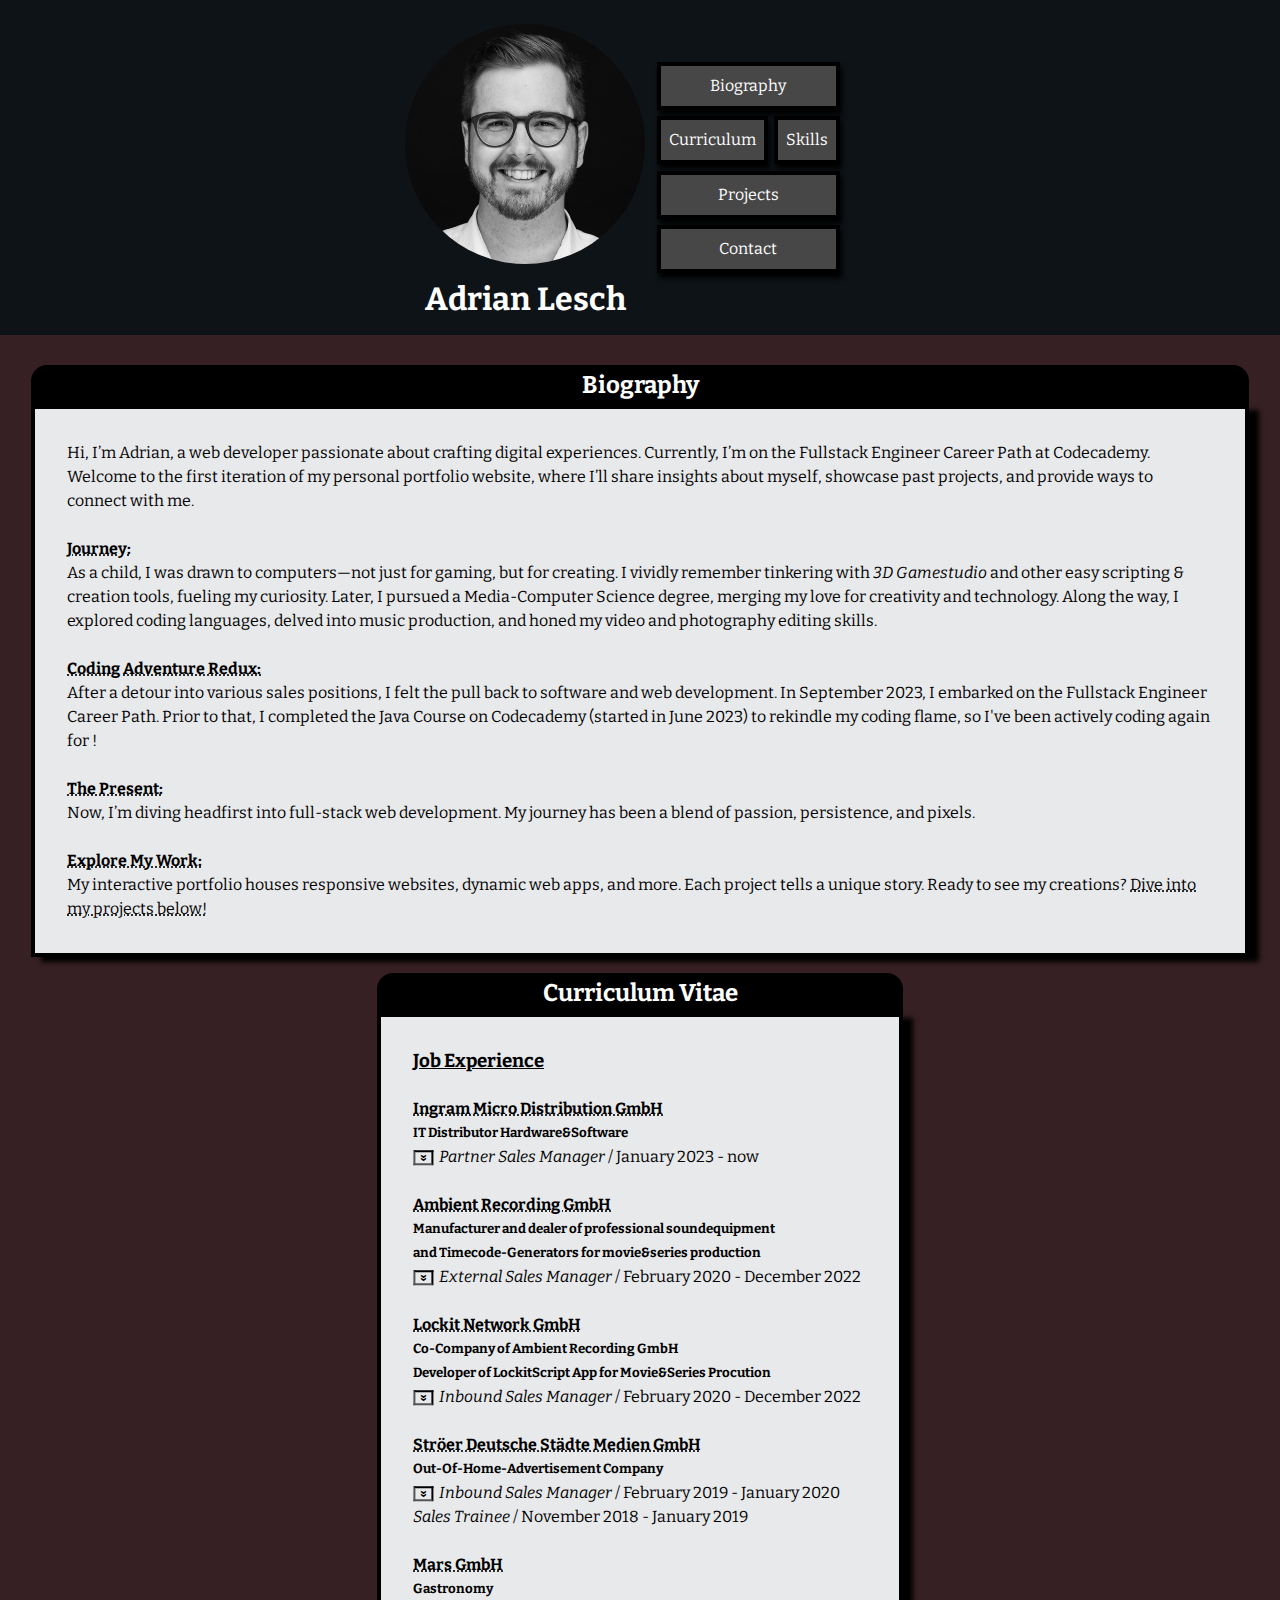
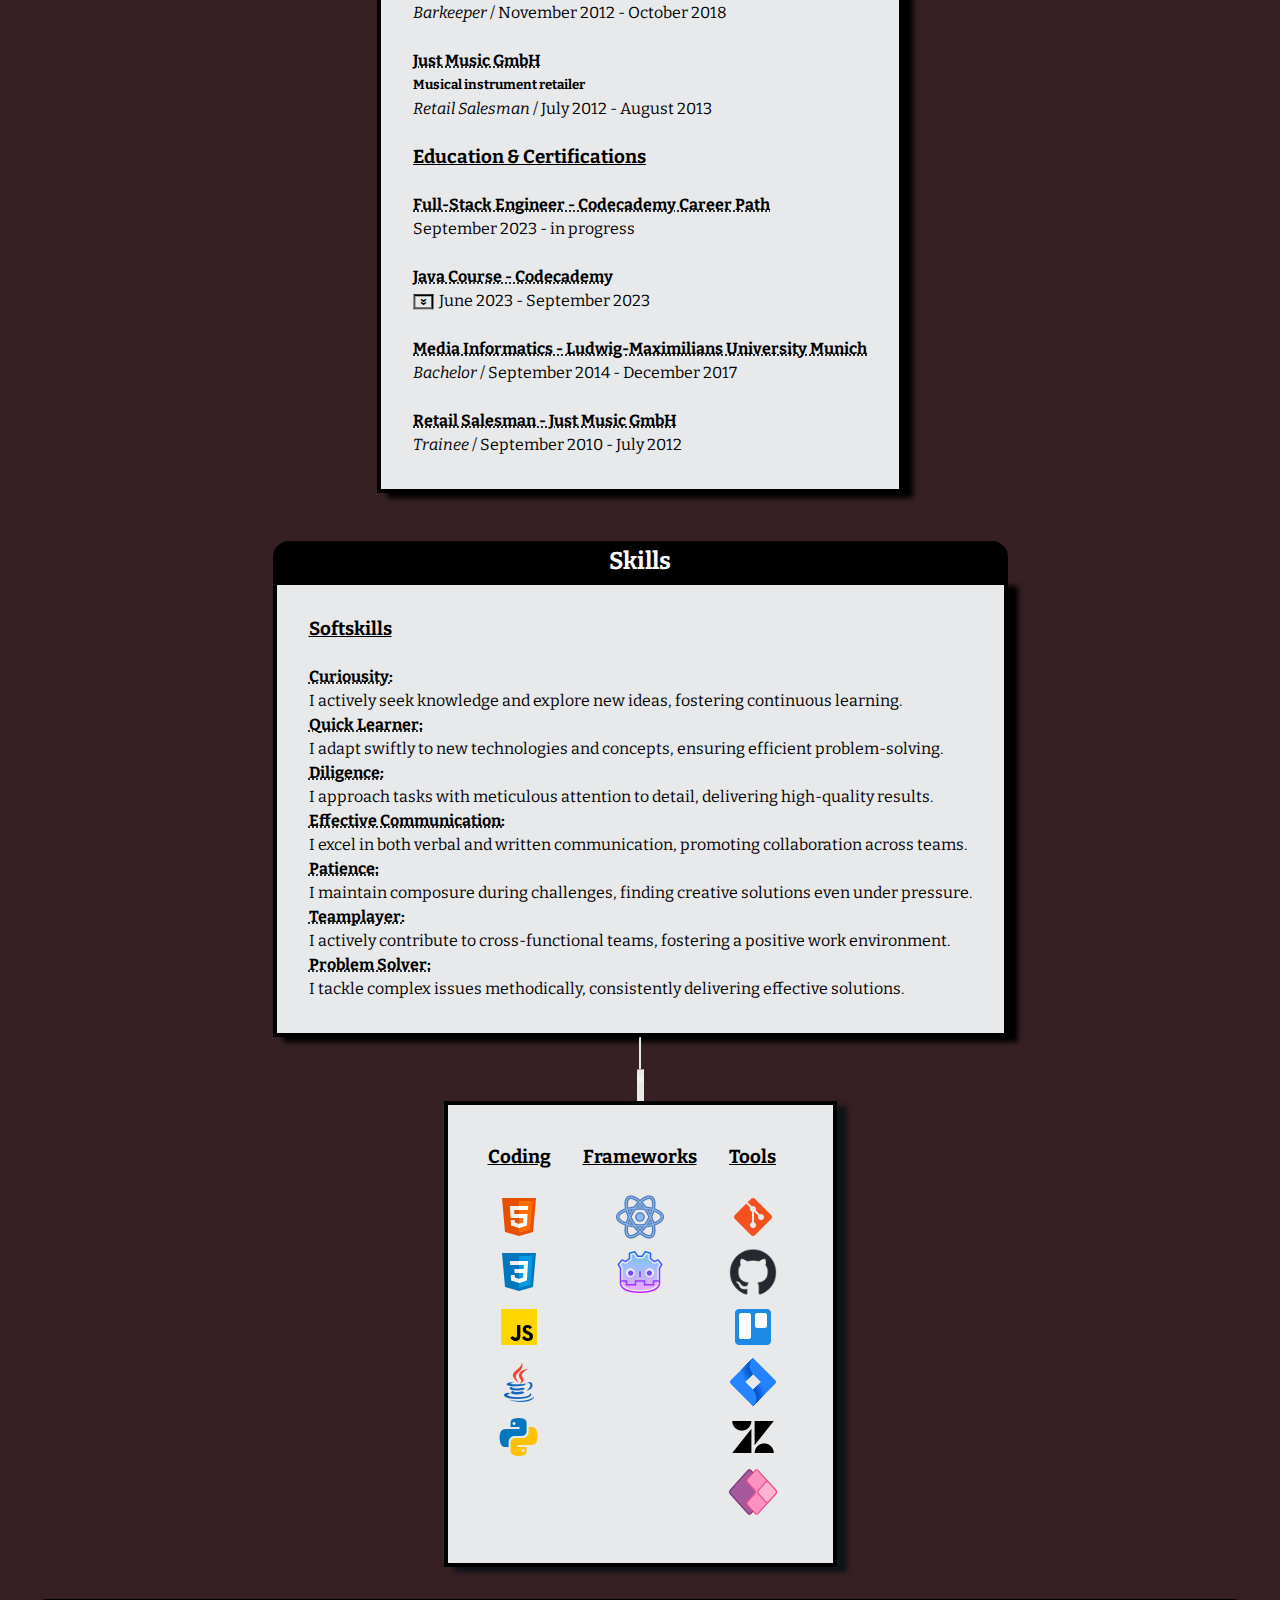
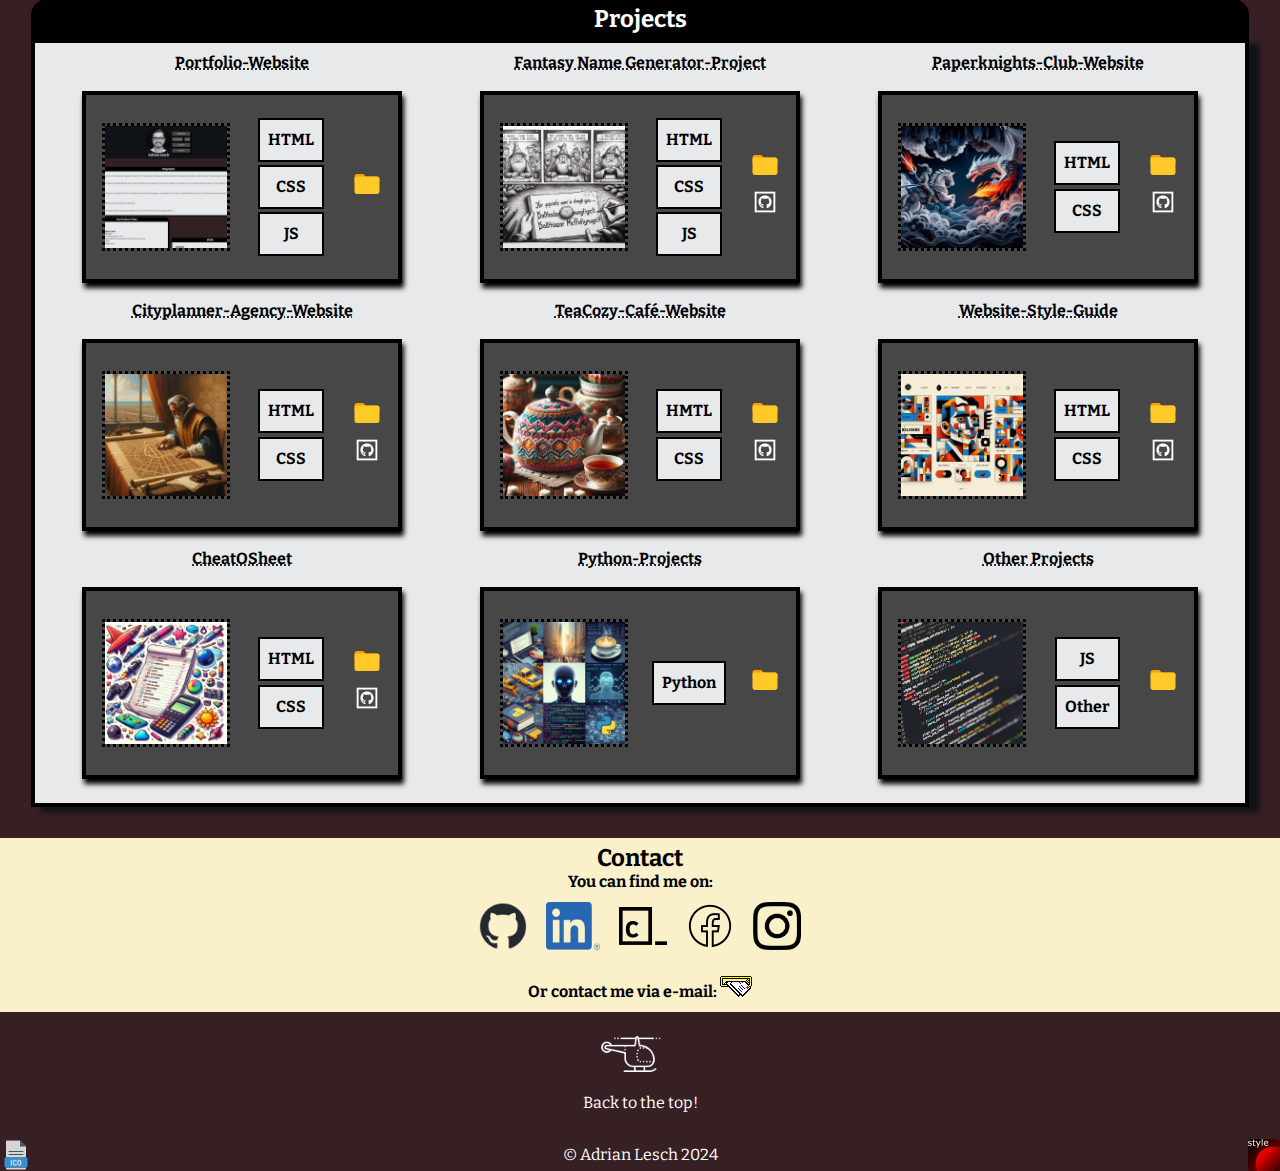
==== index.html @ a42556ad "Added some more icon descriptions" ====
<!-- Hi! Thank you for reading my source code! 
This is the first iteration of my personal portfolio website started on the 19th of March 2024, "finished"(for now) on the 12th of April 2024.
It was an amazing learning process and I put quite some time, effort and work in it.
Needlessly to say that I used some help and advice from good ol' Google, StackOverflow (etc.)
& Copilot (especially for creating some of my project pictures). Have fun!-->

<!DOCTYPE html>
<html lang="en">

<head>
    <meta charset="UTF-8">
    <meta name="viewport" content="width=device-width, initial-scale=1.0">
    <link rel="stylesheet" href="./resources/styles/style.css">
    <link rel="icon" href="./resources/icon/NeuesIcon/faviconAdrianLesch.ico" type="image/x-icon" />
    <!--FONTS-->
    <link rel="preconnect" href="https://fonts.googleapis.com">
    <link rel="preconnect" href="https://fonts.gstatic.com" crossorigin>
    <link href="https://fonts.googleapis.com/css2?family=Bitter:ital,wght@0,100..900;1,100..900&display=swap"
        rel="stylesheet">
    <!--FONTS-->
    <title>Adrian Lesch - Fullstack Engineer</title>
</head>

<body>
    <!--Header & Navbar Section-->
    <header role="banner">
        <div class="headerFlex" id="headerWrapper">
            <!--Portrait-->
            <div class="portraitWrapper">
                <img src="./resources/images/AdrianLeschPortraitEvenSmoler.jpg" alt="A portrait of Adrian Lesch"
                    id="portrait" role="img">
                <h1 id="name" onclick="topFunction()" role="heading" aria-level="1">Adrian Lesch</h1>
            </div>
            <!--Navbar-->
            <nav class="navBar" id="navBar" role="navigation">
                <a href="#navOne" role="link">Biography</a>
                <div class="navGrid">
                    <a href="#navTwo" id="cv" role="link">Curriculum</a>
                    <a href="#skillsStyle" id="skill" role="link">Skills</a>
                    <a href="#navFour" id="project" role="link">Projects</a>
                    <a href="#navFive" id="contact" role="link">Contact</a>
                </div>
            </nav>
            <!--Navbar Icon on scroll for more visibility and for small screens.-->
        </div>
        <div class="dropdown">
            <button onclick="navDropFunction()" class="dropbtn" id="navDropBtn" role="button">| | |</button>
            <div id="myDropdown" class="dropdown-content" role="menu">
                <a href="#navOne" id="bio" role="menuitem">Biography</a>
                <a href="#navTwo" id="cv" role="menuitem">Curriculum</a>
                <a href="#skillsStyle" id="skill" role="menuitem">Skills</a>
                <a href="#navFour" id="project" role="menuitem">Projects</a>
                <a href="#navFive" id="contact" role="menuitem">Contact</a>
            </div>
        </div>
    </header>

    <!--The sections will feature dropdown animations and hover effects-->
    <main style="margin-top:350px;padding:15px 15px;" id="main">
        <div class="flexMain">
            <!--Biography-Section-->
            <section role="region">
                <h2 class="index" id="navOne" role="heading" aria-level="2">Biography</h2>
                <div class="columns" id="biography">
                    <p> Hi, I’m Adrian, a web developer passionate about crafting digital experiences. Currently, I’m on
                        the
                        Fullstack Engineer Career Path at Codecademy. Welcome to the first iteration of my personal
                        portfolio
                        website, where I’ll share insights about myself, showcase past projects, and provide ways to
                        connect
                        with me.
                    </p>
                    <br>
                    <ul>
                        <li>
                            <h4 role="heading" aria-level="4">Journey:</h4>
                            <p>As a child, I was drawn to computers—not just for gaming, but for creating. I vividly
                                remember
                                tinkering
                                with <em>3D Gamestudio</em> and other easy scripting & creation tools, fueling my
                                curiosity.
                                Later, I pursued a Media-Computer Science degree, merging my love for creativity and
                                technology.
                                Along
                                the way, I explored coding languages, delved into music production, and honed my video
                                and
                                photography
                                editing skills.</p>
                        </li>
                        <br>
                        <li>
                            <h4 role="heading" aria-level="4">Coding Adventure Redux:</h4>
                            <p>After a detour into various sales positions, I felt the pull back to software and web
                                development.
                                In September 2023, I embarked on the Fullstack Engineer Career Path.
                                Prior to that, I completed the Java Course on Codecademy (started in June 2023) to
                                rekindle
                                my
                                coding
                                flame, so I've been actively coding again for <span id="timeCalculator"></span>!</p>
                        </li>
                        <br>
                        <li>
                            <h4 role="heading" aria-level="4">The Present:</h4>
                            <p>Now, I’m diving headfirst into full-stack web development. My journey has been a blend of
                                passion,
                                persistence, and pixels.</p>
                        </li>
                        <br>
                        <li>
                            <h4 role="heading" aria-level="4">Explore My Work:</h4>
                            <p>My interactive portfolio houses responsive websites, dynamic web apps, and more. Each
                                project
                                tells
                                a
                                unique story.
                                Ready to see my creations? <a href="#navFour" id="attention">Dive into my
                                    projects below!</a>

                            </p>
                        </li>
                    </ul>
                </div>
            </section>

            <!--CV-Section-->
            <section role="region">
                <h2 class="index" id="navTwo" role="heading" aria-level="2">Curriculum Vitae</h2>
                <div class="columns" id="cv">
                    <ul role="list">
                        <h3 role="heading" aria-level="3"><u>Job Experience</u></h3>
                        <br>
                        <h4 role="heading" aria-level="4">Ingram Micro Distribution GmbH</h4>
                        <h5 role="heading" aria-level="5">IT Distributor Hardware&Software</h5>
                        <p><button class="dropCvBtn" onclick="dropButtonCV(this)" id="button1" data-target="div1"
                                role="button">&#171;</button><em>Partner Sales
                                Manager</em> /
                            January
                            2023 - now</p>
                        <li role="listitem">
                            <div class="dropCV" id="div1">
                                <ul role="list">
                                    <li role="listitem">&#8227; Customer consulting specialized in Microsoft
                                        Cloud&Software licensing
                                    </li>
                                    <li role="listitem">&#8227; New customer acquisition</li>
                                    <li role="listitem">&#8227; Customer success management</li>
                                    <li role="listitem">&#8227; Inbound Sales</li>
                                </ul>
                            </div>
                        </li>
                        <br>
                        <h4 role="heading" aria-level="4">Ambient Recording GmbH</h4>
                        <h5 role="heading" aria-level="5">Manufacturer and dealer of professional soundequipment<br> and
                            Timecode-Generators for
                            movie&series production</h5>
                        <p><button class="dropCvBtn" onclick="dropButtonCV(this)" id="button2" data-target="div2"
                                role="button">&#171;</button><em>External Sales
                                Manager</em> / February 2020 - December 2022</p>
                        <li role="listitem">
                            <div class="dropCV" id="div2">
                                <ul role="list">
                                    <li role="listitem">&#8227; Customer consulting for Timecode-Generators,
                                        Boompoles,<br> Sound
                                        Recorders
                                        and
                                        accessories
                                    </li>
                                    <li role="listitem">&#8227; External customer appointments, presence at exhibitions
                                        & new customer
                                        acquisitions
                                    </li>
                                    <li role="listitem">&#8227; Inbound sales</li>
                                    <li role="listitem">&#8227; Technical support</li>
                                </ul>
                            </div>
                        </li>
                        <br>
                        <h4 role="heading" aria-level="4">Lockit Network GmbH</h4>
                        <h5 role="heading" aria-level="5">Co-Company of Ambient Recording GmbH <br> Developer of
                            LockitScript App for Movie&Series
                            Procution</h5>
                        <p><button class="dropCvBtn" onclick="dropButtonCV(this)" id="button3" data-target="div3"
                                role="button">&#171;</button><em>Inbound Sales
                                Manager</em> / February 2020 - December 2022</p>
                        <li role="listitem">
                            <div class="dropCV" id="div3">
                                <ul role="list">
                                    <li role="listitem">&#8227; Inbound sales</li>
                                    <li role="listitem">&#8227; Technical support</li>
                                    <li role="listitem">&#8227; New customer acquisition</li>
                                </ul>
                            </div>
                        </li>
                        <br>
                        <h4 role="heading" aria-level="4">Ströer Deutsche Städte Medien GmbH</h4>
                        <h5 role="heading" aria-level="5">Out-Of-Home-Advertisement Company</h5>
                        <p><button class="dropCvBtn" onclick="dropButtonCV(this)" id="button4" data-target="div4"
                                role="button">&#171;</button><em>Inbound Sales
                                Manager</em> / February 2019 - January 2020 <br> <em>Sales Trainee</em>
                            /
                            November 2018 - January 2019</p>
                        <li role="listitem">
                            <div class="dropCV" id="div4">
                                <ul role="list">
                                    <li role="listitem">&#8227; Inbound sales</li>
                                    <li role="listitem">&#8227; Planning of simple campaigns<br> and management of
                                        production of
                                        advertising
                                        media
                                    </li>
                                    <li role="listitem">&#8227; New customer acquisition</li>
                                </ul>
                            </div>
                        </li>
                    </ul>
                    <br>
                    <h4 role="heading" aria-level="4">Mars GmbH</h4>
                    <h5 role="heading" aria-level="5">Gastronomy</h5>
                    <p><em>Barkeeper</em> / November 2012 - October 2018</p>
                    <br>
                    <h4 role="heading" aria-level="4">Just Music GmbH</h4>
                    <h5 role="heading" aria-level="5">Musical instrument retailer</h5>
                    <p><em>Retail Salesman</em> / July 2012 - August 2013</p>
                    <br>
                    <h3 role="heading" aria-level="3"><u>Education & Certifications</u></h3>
                    <br>
                    <h4 role="heading" aria-level="4">Full-Stack Engineer - Codecademy Career Path</h4>
                    <p>September 2023 - in progress</p>
                    <br>
                    <h4 role="heading" aria-level="4">Java Course - Codecademy</h4>
                    <p><button class="dropCvBtn" onclick="dropButtonCV(this)" id="button5"
                            data-target="div5">&#171;</button>June 2023 - September 2023</p>
                    <div class="dropCV" id="div5"><a
                            href="https://www.codecademy.com/profiles/AlgoRhythmus/certificates/d3f89367b558583e361640f778191345"
                            target="_blank"><img src="./resources/images/CertificateJavaCourse.png"
                                alt="A certificate of completion for a Java Course passed by Adrian Lesch"
                                id="certificate" title="You can click me!"></a>
                    </div>
                    <br>
                    <h4 role="heading" aria-level="4">Media Informatics - Ludwig-Maximilians University Munich</h4>
                    <p><em>Bachelor</em> / September 2014 - December 2017</p>
                    <br>
                    <h4 role="heading" aria-level="4">Retail Salesman - Just Music GmbH</h4>
                    <p><em>Trainee</em> / September 2010 - July 2012</p>
                </div>
            </section>

            <!--Skills-Section-->
            <section class="skillsFlexWrapper" role="region">
                <h2 class="index" id="skillsStyle" role="heading" aria-level="2">Skills</h2>
                <div class="softskillsFlex">
                    <h3 role="heading" aria-level="3"><u>Softskills</u></h3>
                    <br>
                    <ul role="list">
                        <li role="listitem">
                            <h4 role="heading" aria-level="4">Curiousity:</h4>
                            <p>I actively seek knowledge and explore new ideas, fostering continuous learning.</p>
                        </li>
                        <li role="listitem">
                            <h4 role="heading" aria-level="4">Quick Learner:</h4>
                            <p>I adapt swiftly to new technologies and concepts, ensuring efficient problem-solving.</p>
                        </li>
                        <li role="listitem">
                            <h4 role="heading" aria-level="4">Diligence:</h4>
                            <p> I approach tasks with meticulous attention to detail, delivering high-quality results.
                            </p>
                        </li>
                        <li role="listitem">
                            <h4 role="heading" aria-level="4">Effective Communication:</h4>
                            <p>I excel in both verbal and written communication, promoting collaboration across teams.
                            </p>
                        </li>
                        <li role="listitem">
                            <h4 role="heading" aria-level="4">Patience:</h4>
                            <p>I maintain composure during challenges, finding creative solutions even under pressure.
                            </p>
                        </li>
                        <li role="listitem">
                            <h4 role="heading" aria-level="4">Teamplayer:</h4>
                            <p>I actively contribute to cross-functional teams, fostering a positive work environment.
                            </p>
                        </li>
                        <li role="listitem">
                            <h4 role="heading" aria-level="4">Problem Solver:</h4>
                            <p>I tackle complex issues methodically, consistently delivering effective solutions.</p>
                        </li>
                    </ul>
                </div>
                <div class="line">
                    <hr>
                </div>
                <div class="line">
                    <hr> &#176;
                </div>
                <div class="subWrapperSkills">
                    <div class="skillsToolsBox">
                        <h3 role="heading" aria-level="3"><u>Coding</u></h3>
                        <br>
                        <ul class="codingFlex" role="list">
                            <li role="listitem"><img src="./resources/icon/CodinglanguagesIcons/icons8-html-48.png"
                                    alt="A HTML icon" title="HTML" class="rotateIcon"></li>
                            <li role="listitem"><img src="./resources/icon/CodinglanguagesIcons/icons8-css-48.png"
                                    alt="A CSS icon" title="CSS" class="rotateIcon"></li>
                            <li role="listitem"><img
                                    src="./resources/icon/CodinglanguagesIcons/icons8-javascript-48.png"
                                    alt="A Javascript icon" title="Javascript" class="rotateIcon"></li>
                            <li role="listitem"><img src="./resources/icon/CodinglanguagesIcons/icons8-java-48.png"
                                    alt="A Java icon" title="Java" class="rotateIcon"></li>
                            <li role="listitem"><img src="./resources/icon/CodinglanguagesIcons/icons8-python-48.png"
                                    alt="A Python icon" title="Python" class="rotateIcon">
                            </li>
                        </ul>
                    </div>

                    <div class="skillsToolsBox">
                        <h3 role="heading" aria-level="3"><u>Frameworks</u></h3>
                        <br>
                        <ul class="frameworkFlex" role="list">
                            <li role="listitem"><img src="./resources/icon/CodinglanguagesIcons/icons8-react-48.png"
                                    alt="A React icon" title="React (in progress)" class="rotateIcon"></li>
                            <li role="listitem"><img src="./resources/icon/CodinglanguagesIcons/icons8-godot-48.png"
                                    alt="A Godot icon" title="Godot-Engine (Hobby)" class="rotateIcon"></li>
                        </ul>
                    </div>

                    <div class="skillsToolsBox">
                        <h3 role="heading" aria-level="3"><u>Tools</u></h3>
                        <br>
                        <ul class="toolsFlex" role="list">
                            <li role="listitem"><img src="./resources/icon/CodinglanguagesIcons/icons8-git-48.png"
                                    alt="A Git icon" title="Git" class="rotateIcon">
                            </li>
                            <li role="listitem"><img src="./resources/icon/SocialMedia/github-mark.png"
                                    alt="A GitHub icon" title="GitHub" id="gitHub" class="rotateIcon">
                            </li>
                            <li role="listitem"><img src="./resources/icon/CodinglanguagesIcons/icons8-trello-48.png"
                                    alt="A Trello icon" title="Trello" class="rotateIcon">
                            </li>
                            <li role="listitem"><img
                                    src="./resources/icon/CodinglanguagesIcons/icons8-existieren-48.png"
                                    alt="A Jira icon" title="Jira" class="rotateIcon">
                            </li>
                            <li role="listitem"><img src="./resources/icon/CodinglanguagesIcons/icons8-zendesk-48.png"
                                    alt="A Zendesk icon" title="Zendesk" class="rotateIcon"></li>
                            <li role="listitem"><img
                                    src="./resources/icon/CodinglanguagesIcons/icons8-microsoft-power-apps-48.png"
                                    alt="A MSFT PowerApps icon" title="PowerApps" class="rotateIcon"></li>
                        </ul>
                    </div>
                </div>
        </div>
        </section>

        <!--Projects-Section-->
        <section role="region">
            <h2 class="index" id="navFour" role="heading" aria-level="2">Projects</h2>
            <!--This portfolio website itself was created as a "portfolio"-project for the Codecademy Fullstack-Engineer Career Path-->
            <div class="wrapperProject">
                <div>
                    <h4 role="heading" aria-level="4">Portfolio-Website</h4>
                    <div class="flexProject">
                        <img src="./resources/images/PortfolioWebsiteCropped.png"
                            alt="A screenshot of my portfolio website." class="projectImg">
                        <ul role="list">
                            <li role="listitem">HTML</li>
                            <li role="listitem">CSS</li>
                            <li role="listitem">JS</li>
                        </ul>
                        <div class="subFlex">
                            <a href="https://github.com/AdrianLesch/PortfolioWebsiteAdrianLesch" target="_blank"
                                role="button"><img src="./resources/icon/CodinglanguagesIcons/icons8-folder-30.png"
                                    alt="An icon of a folder" title="GitHub-Repository"></a>
                        </div>
                    </div>
                </div>
                <!--Fantasy Name Generator Project-->
                <div>
                    <h4 role="heading" aria-level="4">Fantasy Name Generator-Project</h4>
                    <div class="flexProject">
                        <img src="./resources/images/FantasyNameGenerator.jpg" alt="A picture of a crazy wizard."
                            class="projectImg">
                        <ul role="list">
                            <li role="listitem">HTML</li>
                            <li role="listitem">CSS</li>
                            <li role="listitem">JS</li>
                        </ul>
                        <div class="subFlex">
                            <a href="https://github.com/AdrianLesch/FanatsyNameGenerator---MixedMessages"
                                target="_blank" role="button"><img
                                    src="./resources/icon/CodinglanguagesIcons/icons8-folder-30.png"
                                    alt="An icon of a folder" title="GitHub-Repository"></a>
                            <a href="https://adrianlesch.github.io/FanatsyNameGenerator---MixedMessages/
                        " target="_blank" role="button"><img
                                    src="./resources/icon/CodinglanguagesIcons/GithubPagesIcon.png"
                                    alt="An icon for GitHubPages" title="GitHubPages-Website"></a>
                        </div>
                    </div>
                </div>
                <!--Paperknights-Club-Website-->
                <div>
                    <h4 role="heading" aria-level="4">Paperknights-Club-Website</h4>
                    <div class="flexProject">
                        <img src="./resources/images/Paperknights.jpeg"
                            alt="A picture of a paperknight fighting a dragon." class="projectImg">
                        <ul role="list">
                            <li role="listitem">HTML</li>
                            <li role="listitem">CSS</li>
                        </ul>
                        <div class="subFlex">
                            <a href="https://github.com/AdrianLesch/The-Paper-Knights-Project" target="_blank"
                                role="button"><img src="./resources/icon/CodinglanguagesIcons/icons8-folder-30.png"
                                    alt="An icon of a folder" title="GitHub-Repository"></a>
                            <a href="https://adrianlesch.github.io/The-Paper-Knights-Project/
                        " target="_blank" role="button"><img
                                    src="./resources/icon/CodinglanguagesIcons/GithubPagesIcon.png"
                                    alt="An icon for GitHubPages" title="GitHubPages-Website"></a>
                        </div>
                    </div>
                </div>
                <!--Cityplanner-Agency-Website-->
                <div>
                    <h4 role="heading" aria-level="4">Cityplanner-Agency-Website</h4>
                    <div class="flexProject">
                        <img src="./resources/images/CityPlanner.jpeg" alt="A picture of a renaissance cityplaner."
                            class="projectImg">
                        <ul role="list">
                            <li role="listitem">HTML</li>
                            <li role="listitem">CSS</li>
                        </ul>
                        <div class="subFlex">
                            <a href="https://github.com/AdrianLesch/CityPlanner-Project" target="_blank"
                                role="button"><img src="./resources/icon/CodinglanguagesIcons/icons8-folder-30.png"
                                    alt="An icon of a folder" title="GitHub-Repository"></a>
                            <a href="https://adrianlesch.github.io/CityPlanner-Project/" target="_blank"
                                role="button"><img src="./resources/icon/CodinglanguagesIcons/GithubPagesIcon.png"
                                    alt="A GitHub-Pages-Icon" title="GitHubPages-Website"></a>
                        </div>
                    </div>
                </div>
                <!--TeaCozy-Café-Website-->
                <div>
                    <h4 role="heading" aria-level="4">TeaCozy-Café-Website</h4>
                    <div class="flexProject">
                        <img src="./resources/images/TeaCozy.jpeg" alt="A picture of a Tea Cozy." class="projectImg">
                        <ul role="list">
                            <li role="listitem">HMTL</li>
                            <li role="listitem">CSS</li>
                        </ul>
                        <div class="subFlex">
                            <a href="https://github.com/AdrianLesch/TeaCozyProject.github.io" target="_blank"
                                role="button"><img src="./resources/icon/CodinglanguagesIcons/icons8-folder-30.png"
                                    alt="An icon of a folder" title="GitHub-Repository"></a>
                            <a href="https://adrianlesch.github.io/TeaCozyProject.github.io/
                        " target="_blank" role="button"><img
                                    src="./resources/icon/CodinglanguagesIcons/GithubPagesIcon.png"
                                    alt="A GitHub-Pages icon." title="GitHubPages-Website"></a>
                        </div>
                    </div>
                </div>
                <!--Website-Style-Guide-->
                <div>
                    <h4 role="heading" aria-level="4">Website-Style-Guide</h4>
                    <div class="flexProject">
                        <img src="./resources/images/WebsiteStyleGuide.jpeg" alt="A picture of Picasso-like website."
                            class="projectImg">
                        <ul role="list">
                            <li role="listitem">HTML</li>
                            <li role="listitem">CSS</li>
                        </ul>
                        <div class="subFlex">
                            <a href="https://github.com/AdrianLesch/codecademyWSS" target="_blank" role="button"><img
                                    src="./resources/icon/CodinglanguagesIcons/icons8-folder-30.png"
                                    alt="An icon of a folder" title="GitHub-Repository"></a>
                            <a href="https://adrianlesch.github.io/codecademyWSS/
                        " target="_blank" role="button"><img
                                    src="./resources/icon/CodinglanguagesIcons/GithubPagesIcon.png"
                                    alt="A GitHub Pages Icon" title="GitHubPages-Website"></a>
                        </div>
                    </div>
                </div>
                <!--Cheat-O-Sheet-Project-->
                <div>
                    <h4 role="heading" aria-level="4">CheatOSheet</h4>
                    <div class="flexProject">
                        <img src="./resources/images/CheatOSheet.jpeg" alt="A picture of a CheatOSheet."
                            class="projectImg">
                        <ul role="list">
                            <li role="listitem">HTML</li>
                            <li role="listitem">CSS</li>
                        </ul>
                        <div class="subFlex">
                            <a href="https://github.com/AdrianLesch/CheatOSheet" target="_blank" role="button"><img
                                    src="./resources/icon/CodinglanguagesIcons/icons8-folder-30.png"
                                    alt="An icon of a folder" title="GitHub-Repository"></a>
                            <a href="https://adrianlesch.github.io/CheatOSheet/
                                    " target="_blank" role="button"><img
                                    src="./resources/icon/CodinglanguagesIcons/GithubPagesIcon.png"
                                    alt="A GitHub Pages Icon" title="GitHubPages-Website"></a>
                        </div>
                    </div>
                </div>
                <!--Python-Projects-->
                <div>
                    <h4 role="heading" aria-level="4">Python-Projects</h4>
                    <div class="flexProject">
                        <img src="./resources/images/PythonProjects.jpeg"
                            alt="A picture of a Python-Symbol and Codingpictures." class="projectImg">
                        <ul role="list">
                            <li role="listitem">Python</li>
                        </ul>
                        <div class="subFlex">
                            <a href="https://github.com/AdrianLesch/Python-Exercise-Projects" target="_blank"
                                role="button"><img src="./resources/icon/CodinglanguagesIcons/icons8-folder-30.png"
                                    alt="An icon of a folder" title="GitHub-Repository"></a>
                        </div>
                    </div>
                </div>
                <!--Other-Projects-->
                <div>
                    <h4 role="heading" aria-level="4">Other Projects</h4>
                    <div class="flexProject">
                        <img src="./resources/images/CodingProjects.png" alt="A picture of programm code."
                            class="projectImg">
                        <ul role="list">
                            <li role="listitem">JS</li>
                            <li role="listitem">Other</li>
                        </ul>
                        <div class="subFlex">
                            <a href="https://github.com/stars/AdrianLesch/lists/additional-projects" target="_blank"
                                role="button"><img src="./resources/icon/CodinglanguagesIcons/icons8-folder-30.png"
                                    alt="An icon of a folder" title="GitHub-Repository"></a>
                        </div>
                    </div>
                </div>
            </div>
        </section>
    </main>

    <footer role="region">
        <div class="contactSection">
            <h2 id="navFive" role="heading" aria-level="2">Contact</h2>
            <p><strong>You can find me on:</strong></p>
            <!--Social-Media-Icons-->
            <div class="flexSocial">
                <a href="https://github.com/AdrianLesch" target="_blank" role="link"><img
                        src="./resources/icon/SocialMedia/github-mark.png" alt="A GitHub-Logo" class="socialMediaIcon"
                        title="GitHub"></a>
                <a href="https://www.linkedin.com/in/adrian-lesch-522369170/" target="_blank" role="link"><img
                        src="./resources/icon/SocialMedia/LI-In-Bug.png" alt="A LinkedIn Logo" id="linkedIn"
                        title="LinkedIn"></a>
                <a href="https://www.codecademy.com/profiles/AlgoRhythmus" target="_blank" role="link"><img
                        src="./resources/icon/SocialMedia/icons8-codecademy.png" alt="A Codecademy Logo"
                        class="socialMediaIcon" title="Codecademy"></a>
                <a href="https://www.facebook.com/adrianlesch90" target="_blank" role="link"><img
                        src="./resources/icon/SocialMedia/icons8-facebook-neu-48.png" alt="A Facebook Logo"
                        class="socialMediaIcon" title="Facebook"></a>
                <a href="https://www.instagram.com/addi.lette?igsh=MXFzOXE2dmpucG9wdw%3D%3D&utm_source=qr"
                    target="_blank" role="link"><img src="./resources/icon/SocialMedia/Instagram_Glyph_Black.png"
                        alt="A Instagram Logo" class="socialMediaIcon" title="Instagram"></a>
            </div>
            <!--E-Mail-Contact-->
            <p><strong>Or contact me via e-mail:</strong> <a href="mailto:adrian.lesch@mail.de" role="link"><img
                        src="./resources/icon/SocialMedia/MSMAI001.PNG" alt="A Mail Icon" id="mailIcon"></a></p>
        </div>

        <div class="heliDiv">
            <img src="./resources/icon/SocialMedia/heliIcon.png" alt="An icon of a helicopter." id="heliIcon"
                onclick="topFunction()">
            <p>Back to the top!</p>
        </div>

        <!--Bottom-Section-->
        <div class="flexBottom">
            <a target="_blank" href="https://icons8.com" role="link"><img
                    src="./resources/icon/CodinglanguagesIcons/icons8-icon-32.png" alt="A Icon icon"
                    title="Icons from Icon8"></a>
            <p> &#169; Adrian Lesch 2024</p>
            <a href="./stylesheet.html" target="_blank" role="link"><img
                    src="./resources/icon/CodinglanguagesIcons/StylesheetIcon.png" alt="A Stylesheet Icon"
                    title="Click here to get to my stylesheet!"></a>
        </div>
    </footer>

    <!--HOWDY PARTNER, THANKS FOR READING SO FAR! <3 CHECK OUT MY LINKED SCRIPT AND CSS STYLESHEET! FEEDBACK ALWAYS APPRECIATED!-->

    <script src="./resources/scripts/script.js"></script>

</body>

</html>
---- resources/styles/style.css ----
/* Colors for styling:
#0d1317 - RichBlack - Header, Background-Color DropmenuBtn, BoxShadows 
#362023 - Licorice - HTML Background-Color
#474747 - Outerspace - Color for Navbuttons and Project-Backgrounds
#FFFFFF - White - Fontcolor, Bordercolor, Background-color Navbtns 
#000000 - Black - Fontcolor, Bordercolor, Boxshadow
#FAF0CA - Lemon chiffon - Navbar-Dropdwn Color, active link color, Contact-Section background color 
#E8E9EB - Anti-flash white - Color for the main section backgrounds
*/

/* General-Styling */

* {
    box-sizing: border-box;
    margin: 0px;
    padding: 0px;
}

html {
    font-family: "Bitter", serif;
    font-size: 16px;
    font-optical-sizing: auto;
    font-weight: 400;
    text-align: center;
    background-color: #362023;
    color: white;
    line-height: 1.5rem;
    scroll-padding-top: 18rem;
}

a {
    color: white;
}

a:link {
    text-decoration: none;
}

a:visited {
    text-decoration: none;
}

a:hover {
    text-decoration: none;
}

a:active {
    text-decoration: none;
}

header {
    background-color: #0d1317;
    padding: 1rem;
    transition: 0.4s;
    position: fixed;
    top: 0;
    z-index: 99;
    width: 100%;
    display: flex;
    justify-content: center;
    align-items: center;
}

li {
    list-style: none;
}

main {
    margin: 1rem;
    transition: 0.6s;
}

h4 {
    text-decoration: underline dotted;
}

/* Header-Styling */

.headerFlex {
    display: flex;
    flex-flow: row wrap;
    justify-content: center;
    align-items: center;
}

#portrait {
    border-radius: 50%;
    width: 15rem;
    height: 15rem;
    transition: 0.3s ease;
    margin: .5rem;
}

#name {
    margin: .5rem;
    transition: 1s ease;
    cursor: pointer;
}

.navBar {
    display: flex;
    flex-flow: column wrap;
    transition: 0.3s ease;
}

.navBar a {
    padding: .5rem;
    margin: .2rem;
    border: 4px solid black;
    background-color: #474747;
    box-shadow: 2px 5px 5px #000000;
}

.navBar a:hover,
.navBar a:focus {
    background-color: white;
    transition: 0.4s;
    color: #000000;
}

.navBar a:active {
    background-color: #FAF0CA;
    transition: 0.0s;
}

.navGrid {
    display: grid;
    grid-row: 5rem 5rem 5rem;
    grid-column: 5rem 5rem 5rem;
}

/*---MEDIA-QUERIES NAVBAR----*/

@media only screen and (max-width: 514px) {
    
    header {
        flex-flow: column wrap;
    }


    #portrait {
        max-width: 10rem; 
        max-height: 10rem; 
    }
    
    .navBar {
        display: none !important; 
    }

    .dropbtn{
        transform: rotate(90deg) !important;
        opacity: 1 !important;
        visibility: visible !important; 
    }
}


/* Dropdown Button for NavBar */

.dropbtn {
    background-color: #0d1317;
    color: white;
    padding: .5rem;
    padding-bottom: .65rem;
    font-size: 1rem;
    border: 1px white solid;
    cursor: pointer;
    transition: 0.3s;
    visibility: hidden;
}

.dropbtn:hover,
.dropbtn:focus {
    background-color: #FAF0CA;
    color: #000000;
    transition: 0.4s;
}

.dropdown {
    position: relative;
    display: inline-block;
}


.dropdown-content {
    display: none;
    position: absolute;
    background-color: #f1f1f1;
    min-width: 160px;
    box-shadow: 0px 8px 16px 0px rgba(0, 0, 0, 0.2);
}

.dropdown-content a {
    color: black;
    padding: 12px 16px;
    text-decoration: none;
    display: block;
}

@media only screen and (max-width: 600px) {
    .dropdown {
        float: right;
    }

    .dropdown-content {
        margin-top: 0.2rem;
        right: 0;
    }
}

.dropdown-content a:hover,
.dropdown-content a:focus {
    background-color: #ddd;
}

.show {
    display: block;
}


/*Gridding the NavBar*/

#cv {
    grid-row: 1 / 2;
    grid-column: 1 / 2;
}

#skill {
    grid-row: 1 / 2;
    grid-column: 2 / 3;
}

#project {
    grid-row: 2 / 3;
    grid-column: 1 / 3;
}

#contact {
    grid-row: 3 / 4;
    grid-column: 1 / 3;
}


/* Main-Styling */

.flexMain {
    display: flex;
    flex-flow: row wrap;
    justify-content: center;
    align-items: center;
}

.index {
    background-color: #000000;
    border-top-left-radius: 1rem;
    border-top-right-radius: 1rem;
    padding: .5rem;
}

/*Bio & CV*/

.columns {
    max-width: fit-content;
    max-height: fit-content;
    padding: 2rem;
    text-align: left;
    background-color: #E8E9EB;
    border: 4px solid black;
    box-shadow: 10px 5px 5px #000000;
    margin-bottom: 1rem;
    color: #000000;
}

#biography {
    width: fit-content;
    height: fit-content;
    margin-bottom: 1rem;
}

#attention {
    text-decoration: underline dotted;
    color: #000000;
}

#attention:hover,
#attention:focus {
    font-size: larger;
    color: blue;
    transition: 0.3s ease;
}

#cv {
    max-width: 40rem;
}


#timeCalculator {
    font-weight: bold;
}


.dropCV {
    display: none;
    font-size: .9rem;
}


.dropCvBtn {
    transform: rotate(-90deg);
    padding-bottom: 0.05rem;
    padding-left: .1rem;
    padding-right: .1rem;
    font-weight: bold;
    background-color: #E8E9EB;
    margin-left: 0.2rem;
    margin-right: 0.5rem;
}

#certificate {
    width: 13rem;
    height: 10rem;
    border: 2px black dotted;
    box-shadow: 3px 5px 5px #000000;
}

#certificate:hover,
#certificate:focus {
    transform: scale(1.05);
    transition: 0.4s ease;
}


/*Skills-Section*/

.skillsFlexWrapper {
    display: flex;
    padding: 2rem;
    flex-flow: column wrap;
    width: fit-content;
    justify-content: space-around;
    align-items: center;
}

#skillsStyle {
    width: 100%;
}

.line {
    height: 2rem;
    background: #E8E9EB;
}

.softskillsFlex {
    display: flex;
    background-color: #E8E9EB;
    border: 4px solid black;
    box-shadow: 10px 5px 5px #000000;
    padding: 2rem;
    flex-flow: column wrap;
    color: #000000;
    text-align: left;
}

.subWrapperSkills {
    display: flex;
    flex-flow: row wrap;
    justify-content: center;
    background-color: #E8E9EB;
    border: 4px solid black;
    box-shadow: 10px 5px 5px #0d1317;
    padding: 2rem;
    color: #000000;
}

.rotateIcon:hover,
.rotateIcon:focus {
    transform: rotateY(360deg);
    transition: 0.8s ease;
}


#gitHub {
    width: 3rem;
    height: 3rem;
}

.skillsToolsBox {
    padding: 0.5rem;
    margin-right: 1rem;
}

/*Projects-Section*/

.wrapperProject {
    display: flex;
    flex-flow: row wrap;
    width: fit-content;
    justify-content: space-around;
    padding: .5rem;
    background-color: #E8E9EB;
    border: 4px solid black;
    box-shadow: 10px 5px 5px #0d1317;
    color: #000000;
}

.flexProject {
    display: flex;
    flex-flow: row wrap;
    justify-content: space-between;
    align-items: center;
    background-color: #474747;
    padding: 1rem;
    margin: 1rem;
    height: 12rem;
    width: 20rem;
    border: 4px solid black;
    box-shadow: 2px 5px 5px #000000;
}

@media only screen and (max-width: 600px) {
    .flexProject {
        height: fit-content;
        width: fit-content;
    }
}

.flexProject:hover,
.flexProject:focus {
    transform: scale(1.1);
    transition: 0.3s ease;
}

.flexProject li {
    border: 2px solid black;
    background-color: #E8E9EB;
    margin: .2rem;
    padding: .5rem;
    color: #000000;
    font-weight: bold;
}

.subFlex {
    display: flex;
    flex-direction: column;
    justify-content: space-around;
}

.projectImg {
    height: 8rem;
    width: 8rem;
    border: 3px dotted black;
}

/* Footer-Styling & Contact-Section */



.contactSection {
    padding: .5rem;
    background-color: #FAF0CA;
    color: #000000;
    margin-bottom: .5rem;
}

.socialMediaIcon {
    height: 3rem;
    width: 3rem;
    margin: .5rem;
}

.socialMediaIcon:hover,
.socialMediaIcon:focus {
    transform: scale(1.1);
    transition: 0.2s ease-in-out;
}

#linkedIn {
    height: 3rem;
    width: 3.4rem;
    margin: .5rem;
}

#linkedIn:hover,
#linkedIn:focus {
    transform: scale(1.1);
    transition: 0.2s ease-in-out;
}

#mailIcon:hover,
#mailIcon:focus {
    transform: rotate(360deg);
    transition: 0.4s;
}

.heliDiv {
    color: white;
    margin-bottom: 1.5rem;
}

#heliIcon {
    height: 4rem;
    width: 4rem;
    margin-right: 1.2rem;
}

#heliIcon:hover,
#heliIcon:focus {
    transform: rotateY(360deg);
    transition: 0.8s ease;
}

.flexBottom {
    display: flex;
    flex-direction: row;
    justify-content: space-between;
    align-items: center;
}

.flexBottom a {
    display: flex;
    align-items: baseline;
}
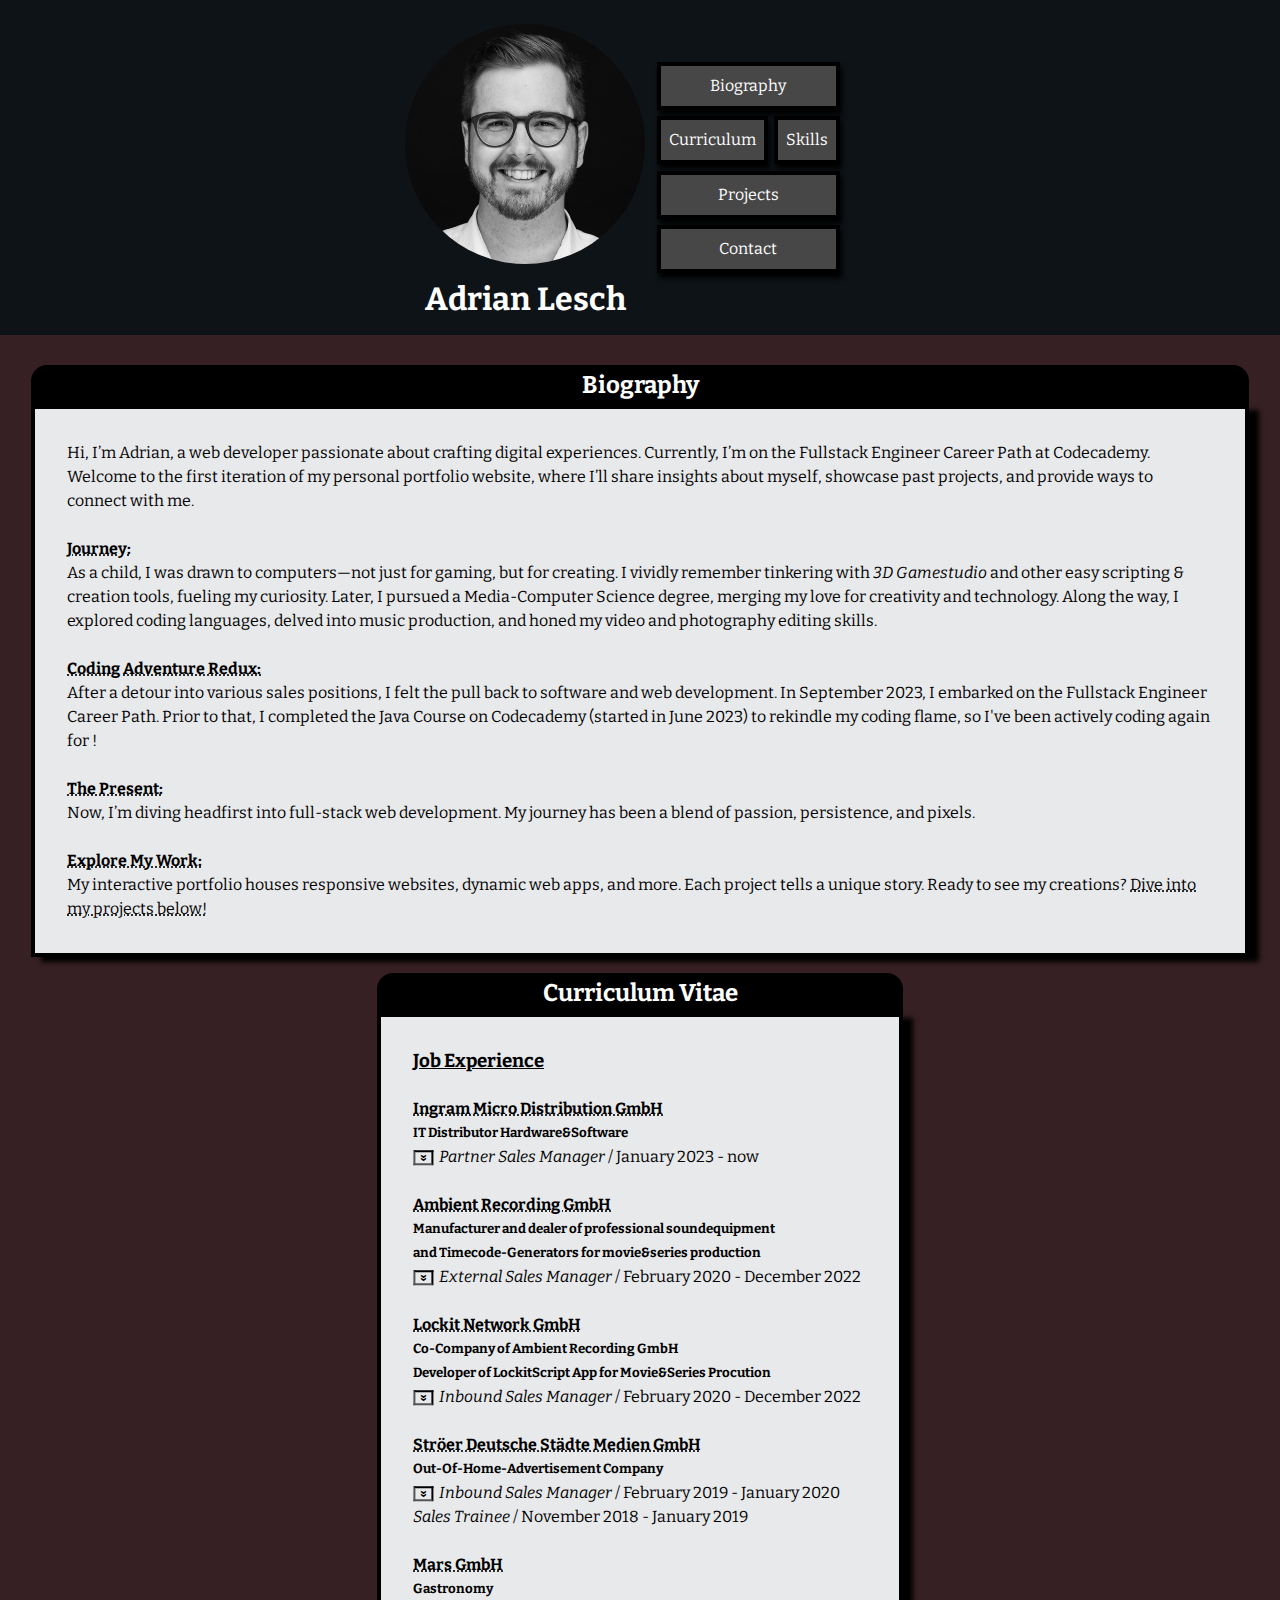
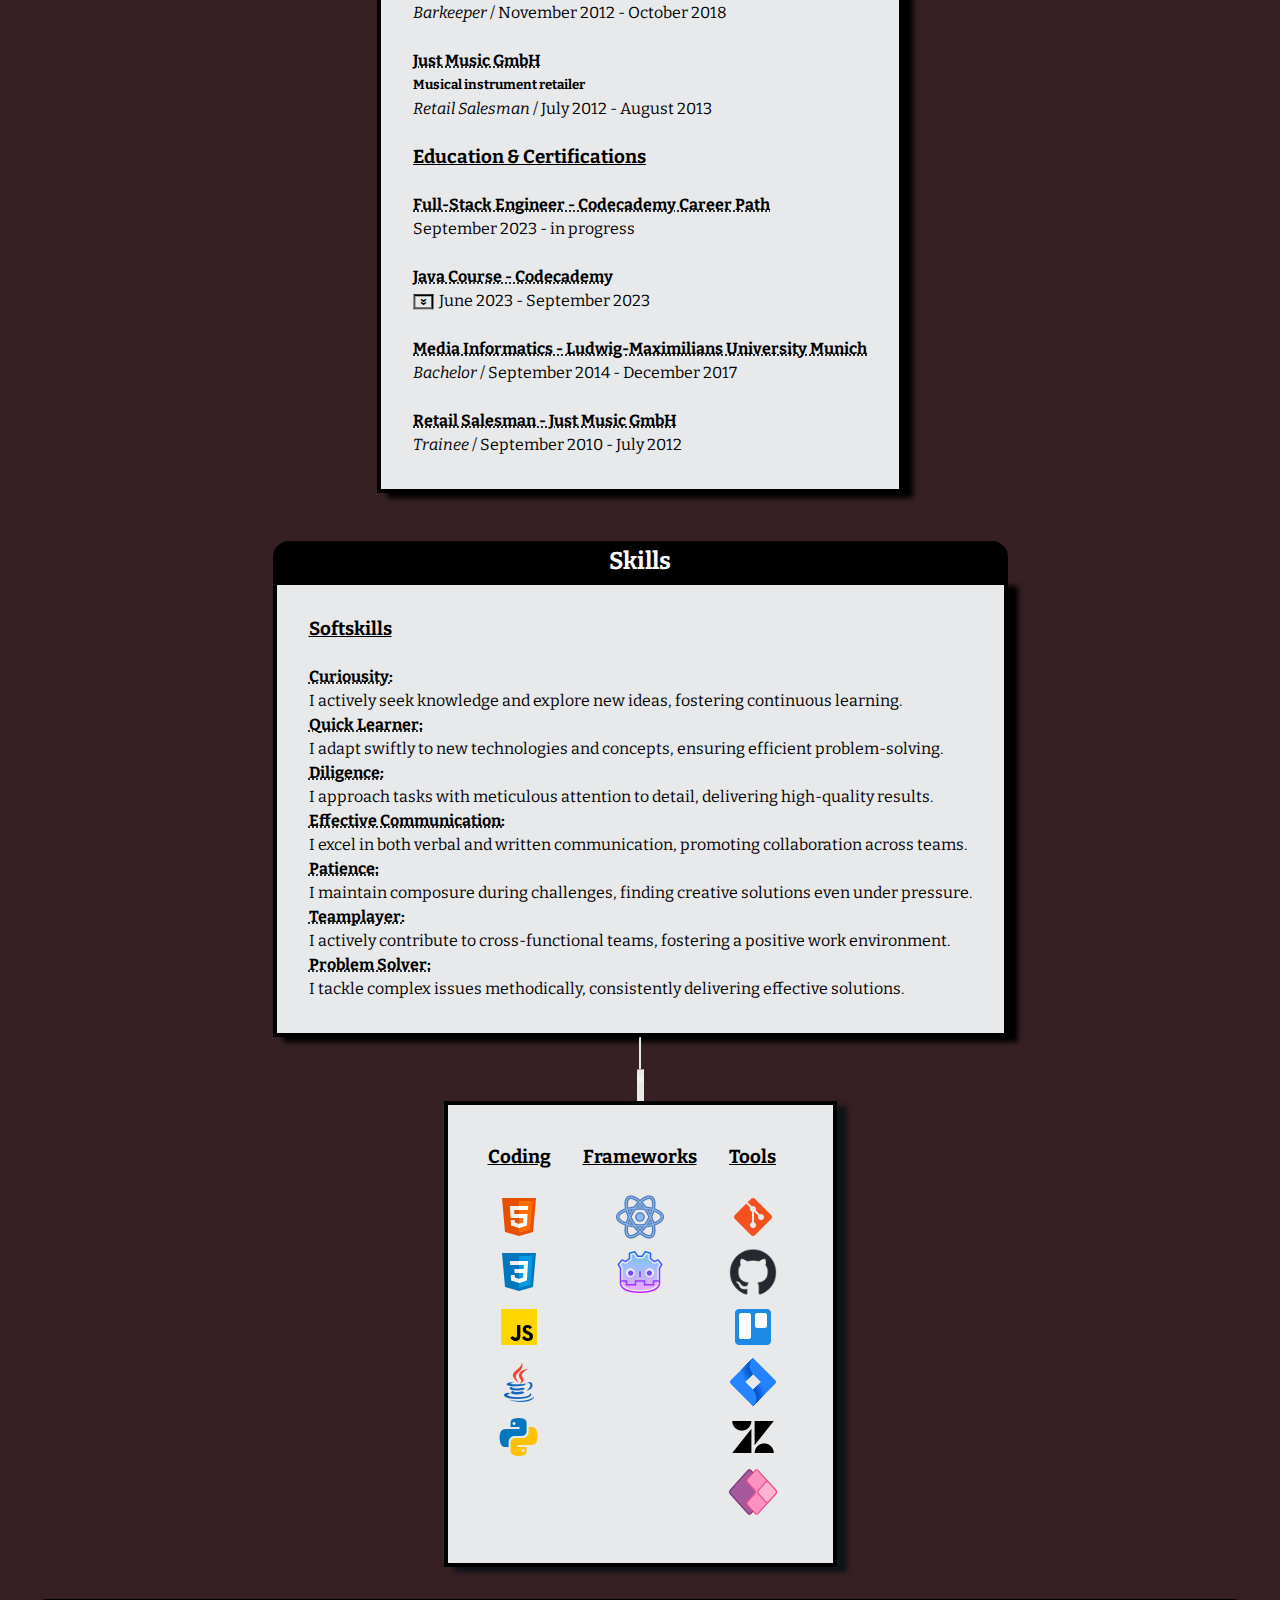
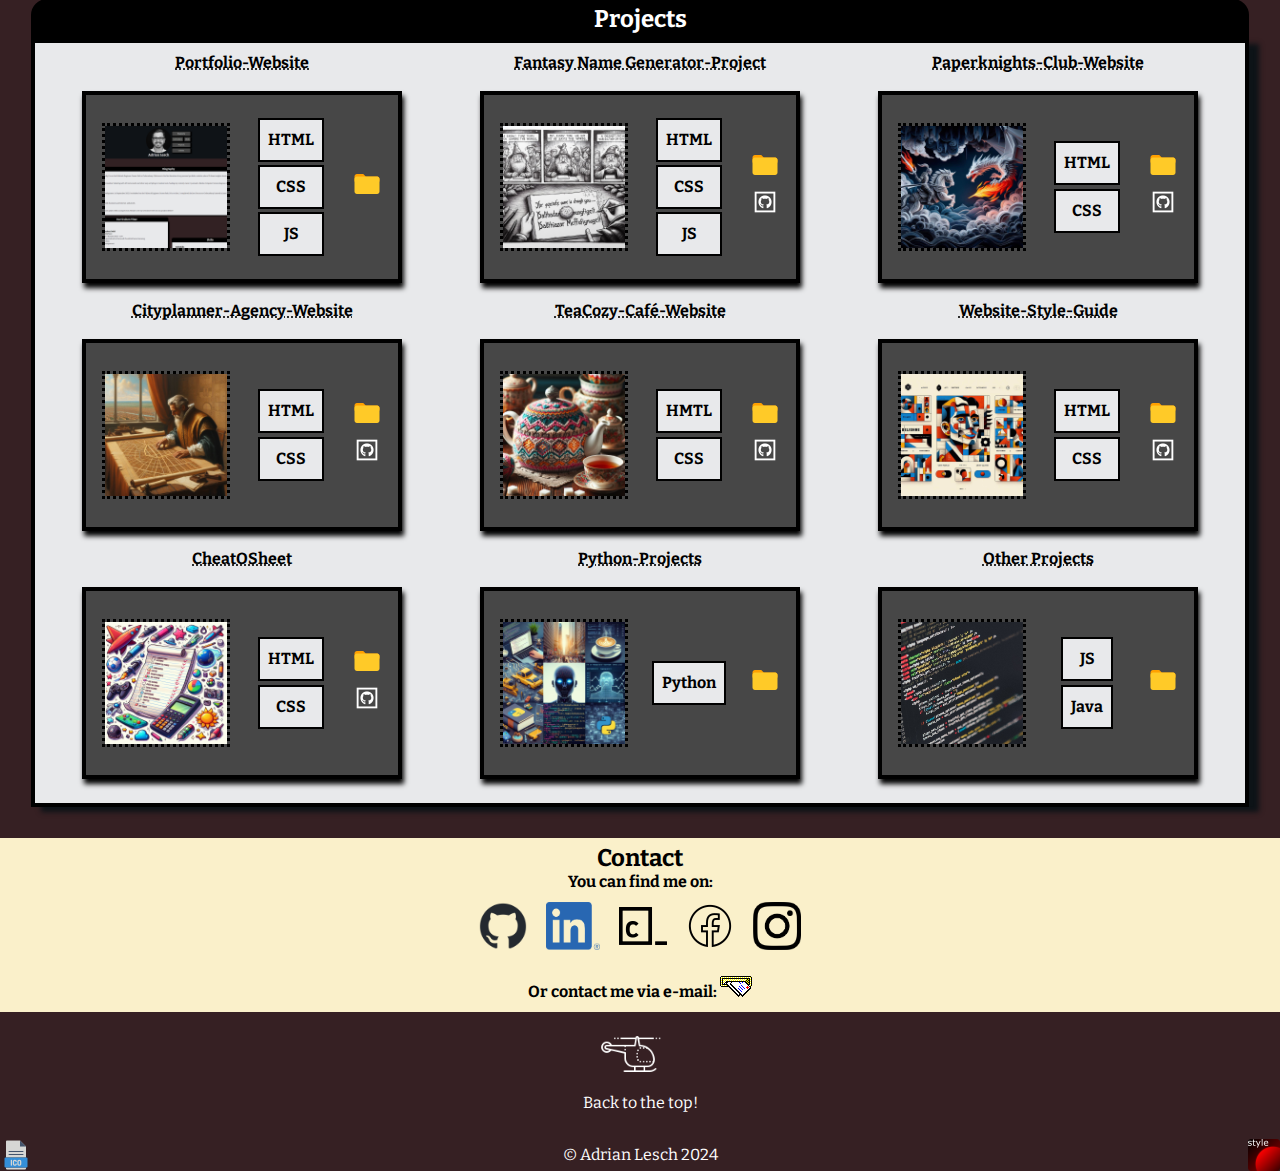
==== commit 24461e45: "Minor change in project section" ====
--- a/index.html
+++ b/index.html
@@ -524,7 +524,7 @@
                             class="projectImg">
                         <ul role="list">
                             <li role="listitem">JS</li>
-                            <li role="listitem">Other</li>
+                            <li role="listitem">Java</li>
                         </ul>
                         <div class="subFlex">
                             <a href="https://github.com/stars/AdrianLesch/lists/additional-projects" target="_blank"
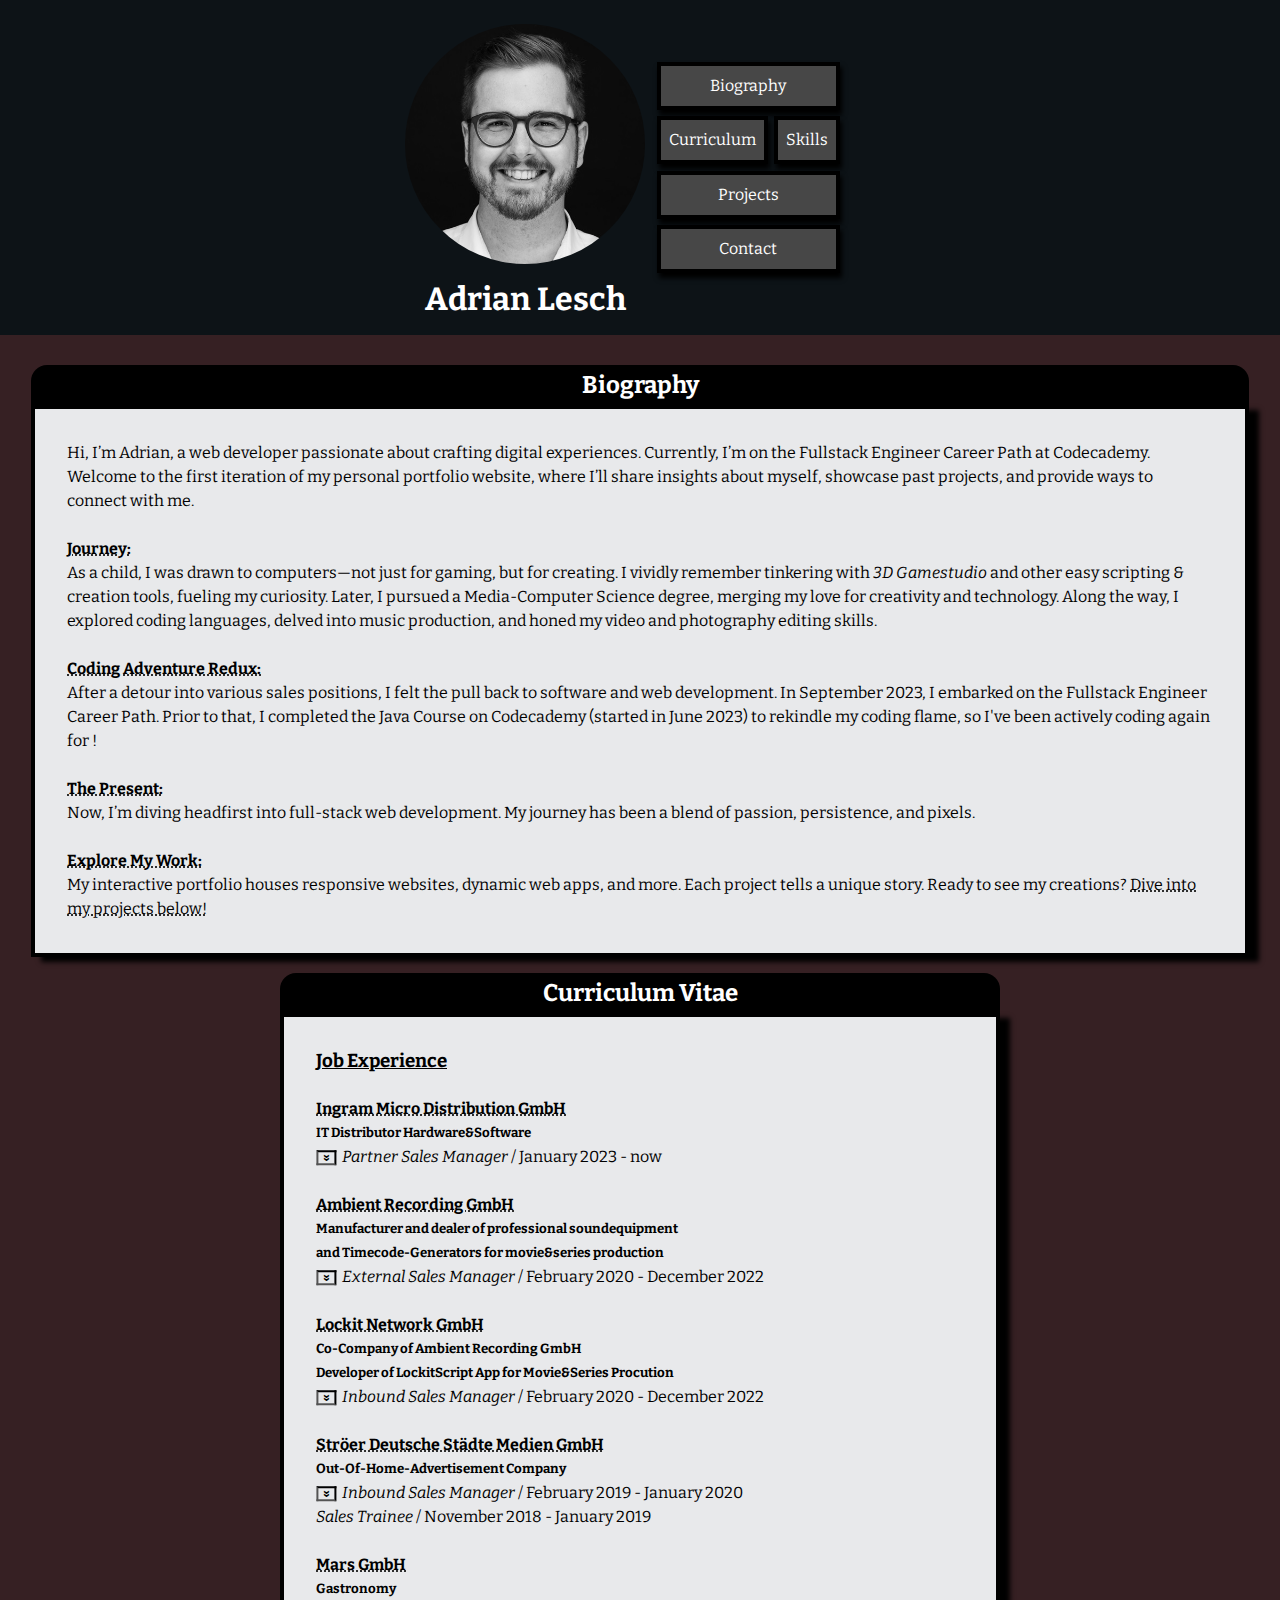
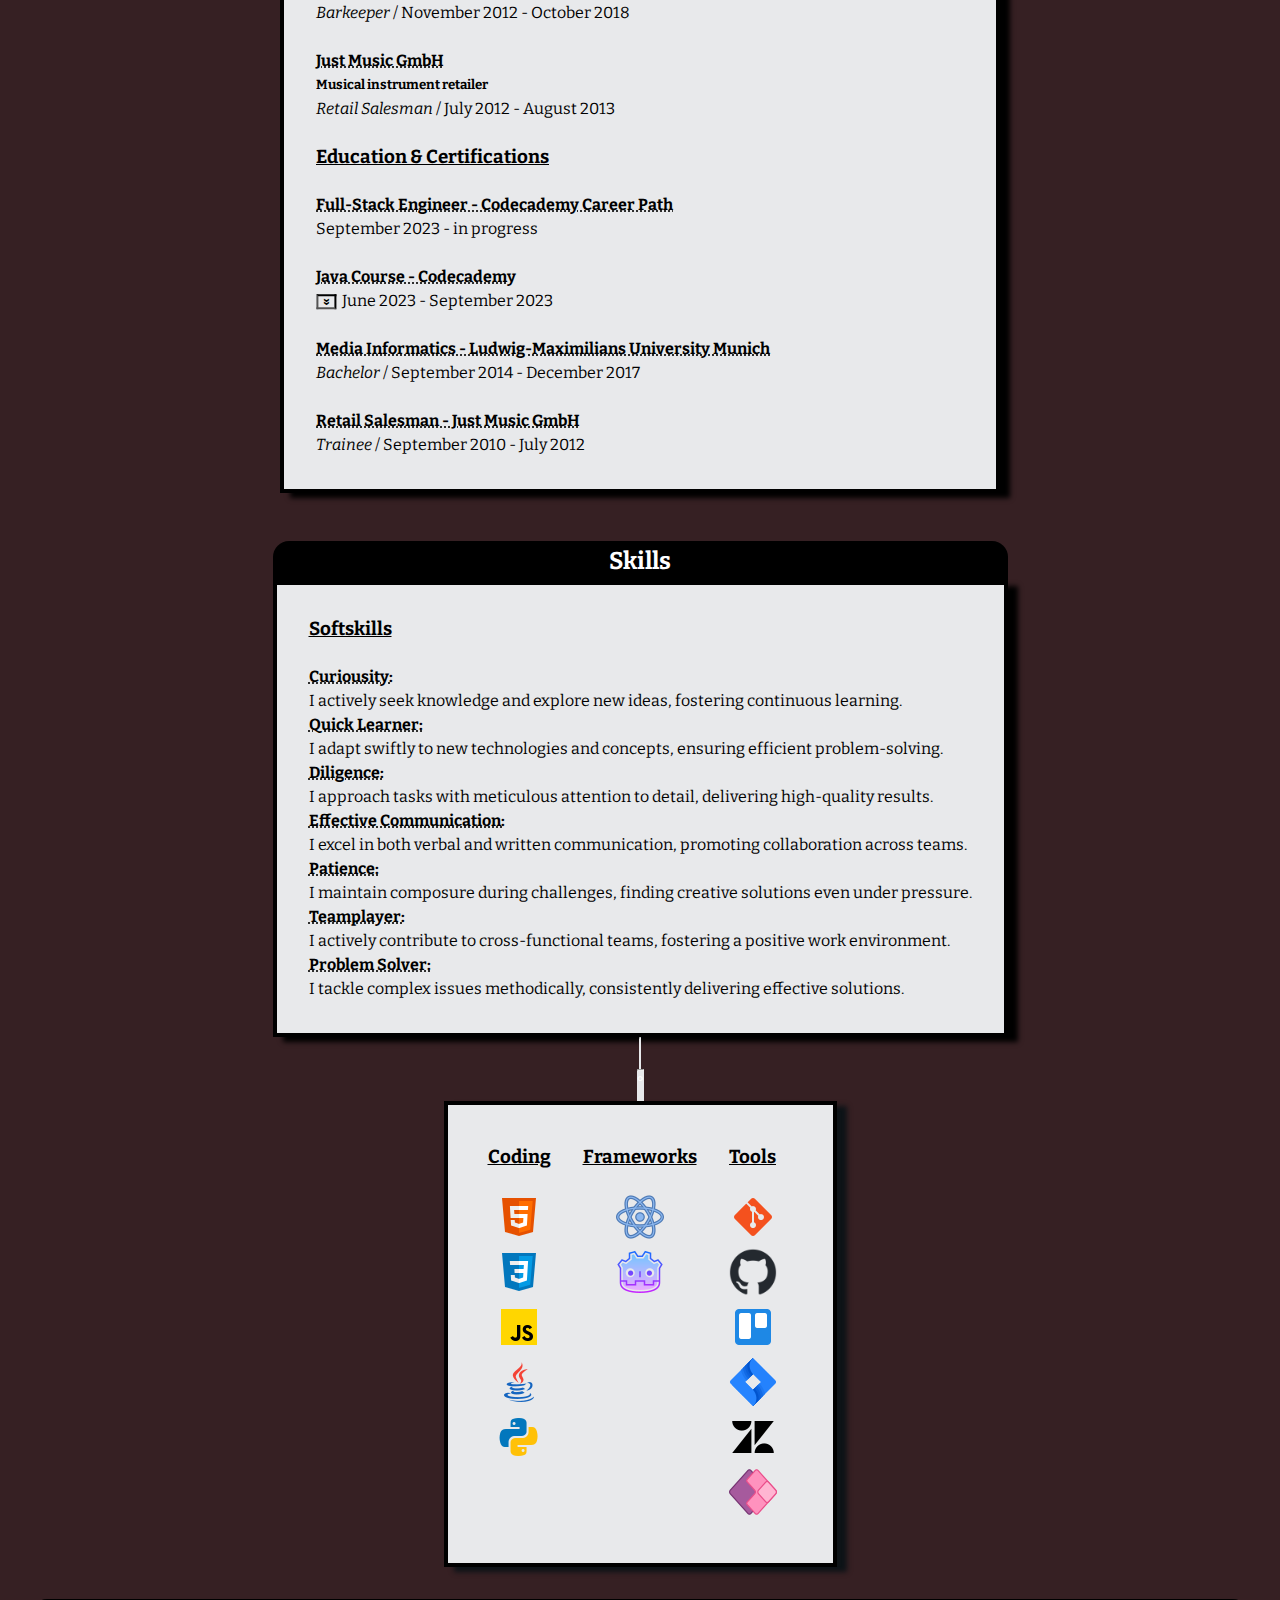
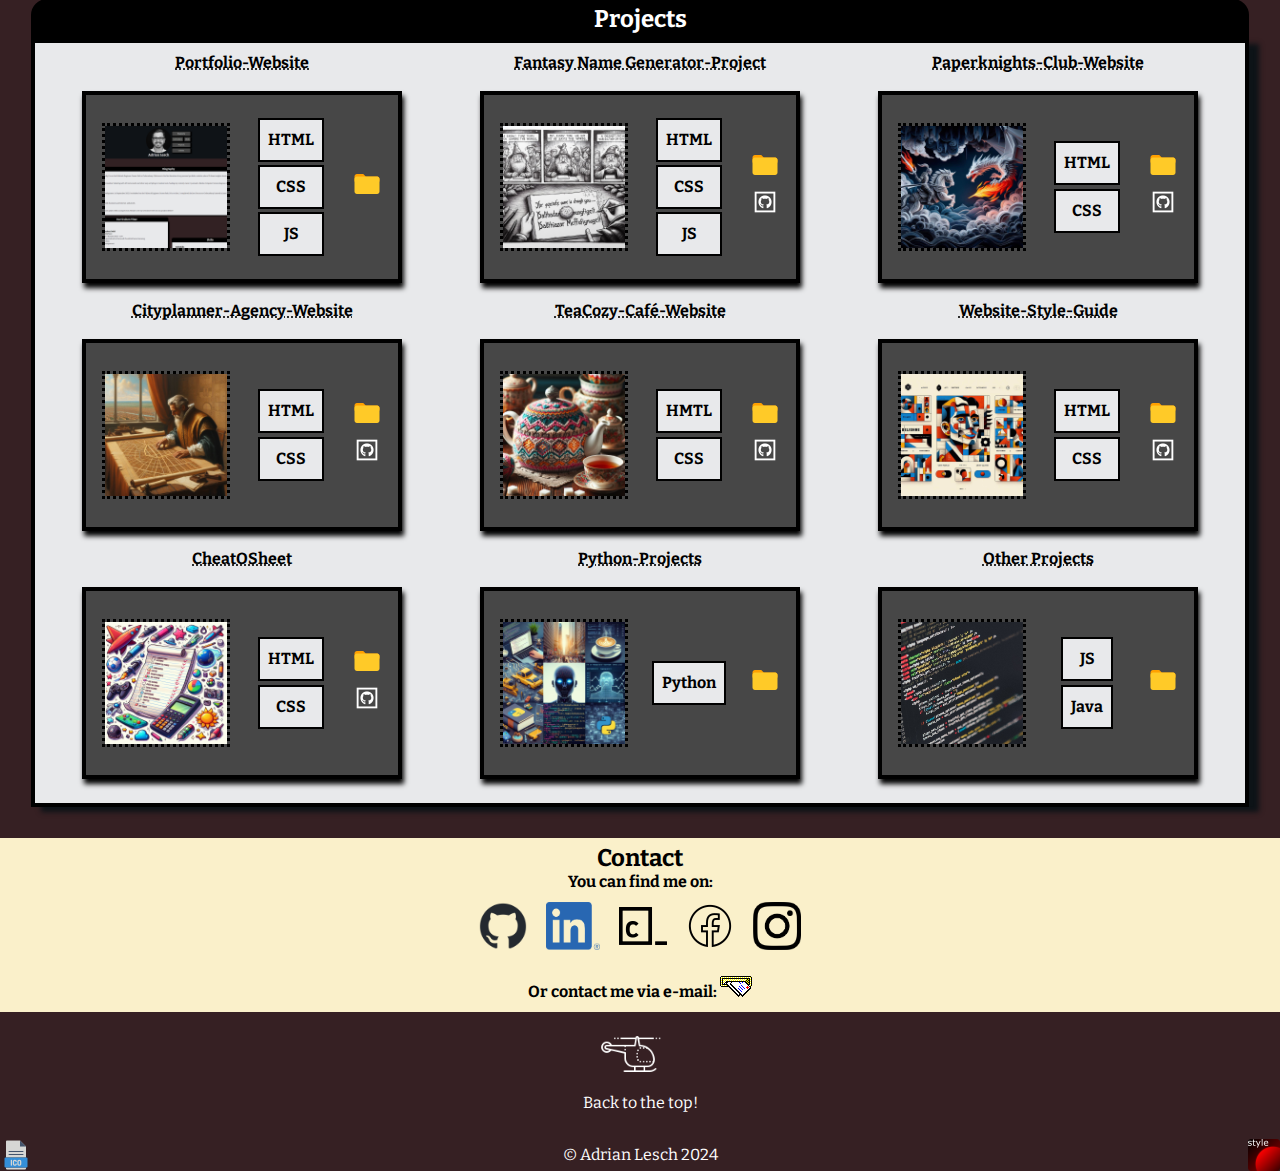
==== commit b8075981: "Small layout changes for widescreens and the CV section" ====
--- a/index.html
+++ b/index.html
@@ -10,6 +10,11 @@
 <head>
     <meta charset="UTF-8">
     <meta name="viewport" content="width=device-width, initial-scale=1.0">
+    <meta name="author" content="Adrian Lesch">
+    <meta name="description"
+        content="Adrian Lesch is a Web Developer and Software Engineer. This Portfolio page shows his skills, projects and experience.">
+    <meta name="keywords"
+        content="Adrian Lesch, Web Development, Software Engineering, Full Stack, Web Developer, Front End Developer">
     <link rel="stylesheet" href="./resources/styles/style.css">
     <link rel="icon" href="./resources/icon/NeuesIcon/faviconAdrianLesch.ico" type="image/x-icon" />
     <!--FONTS-->
@@ -18,7 +23,7 @@
     <link href="https://fonts.googleapis.com/css2?family=Bitter:ital,wght@0,100..900;1,100..900&display=swap"
         rel="stylesheet">
     <!--FONTS-->
-    <title>Adrian Lesch - Fullstack Engineer</title>
+    <title>Adrian Lesch | Fullstack Engineer</title>
 </head>
 
 <body>
@@ -59,7 +64,7 @@
     <main style="margin-top:350px;padding:15px 15px;" id="main">
         <div class="flexMain">
             <!--Biography-Section-->
-            <section role="region">
+            <section role="region" class="container">
                 <h2 class="index" id="navOne" role="heading" aria-level="2">Biography</h2>
                 <div class="columns" id="biography">
                     <p> Hi, I’m Adrian, a web developer passionate about crafting digital experiences. Currently, I’m on
@@ -124,9 +129,10 @@
             </section>
 
             <!--CV-Section-->
+            
             <section role="region">
                 <h2 class="index" id="navTwo" role="heading" aria-level="2">Curriculum Vitae</h2>
-                <div class="columns" id="cv">
+                <div class="columns" id="cuVi">
                     <ul role="list">
                         <h3 role="heading" aria-level="3"><u>Job Experience</u></h3>
                         <br>
@@ -349,192 +355,194 @@
                         </ul>
                     </div>
                 </div>
+
+            </section>
+
+            <!--Projects-Section-->
+            <section role="region" class="container">
+                <h2 class="index" id="navFour" role="heading" aria-level="2">Projects</h2>
+                <!--This portfolio website itself was created as a "portfolio"-project for the Codecademy Fullstack-Engineer Career Path-->
+                <div class="wrapperProject">
+                    <div>
+                        <h4 role="heading" aria-level="4">Portfolio-Website</h4>
+                        <div class="flexProject">
+                            <img src="./resources/images/PortfolioWebsiteCropped.png"
+                                alt="A screenshot of my portfolio website." class="projectImg">
+                            <ul role="list">
+                                <li role="listitem">HTML</li>
+                                <li role="listitem">CSS</li>
+                                <li role="listitem">JS</li>
+                            </ul>
+                            <div class="subFlex">
+                                <a href="https://github.com/AdrianLesch/PortfolioWebsiteAdrianLesch" target="_blank"
+                                    role="button"><img src="./resources/icon/CodinglanguagesIcons/icons8-folder-30.png"
+                                        alt="An icon of a folder" title="GitHub-Repository"></a>
+                            </div>
+                        </div>
+                    </div>
+                    <!--Fantasy Name Generator Project-->
+                    <div>
+                        <h4 role="heading" aria-level="4">Fantasy Name Generator-Project</h4>
+                        <div class="flexProject">
+                            <img src="./resources/images/FantasyNameGenerator.jpg" alt="A picture of a crazy wizard."
+                                class="projectImg">
+                            <ul role="list">
+                                <li role="listitem">HTML</li>
+                                <li role="listitem">CSS</li>
+                                <li role="listitem">JS</li>
+                            </ul>
+                            <div class="subFlex">
+                                <a href="https://github.com/AdrianLesch/FanatsyNameGenerator---MixedMessages"
+                                    target="_blank" role="button"><img
+                                        src="./resources/icon/CodinglanguagesIcons/icons8-folder-30.png"
+                                        alt="An icon of a folder" title="GitHub-Repository"></a>
+                                <a href="https://adrianlesch.github.io/FanatsyNameGenerator---MixedMessages/
+                        " target="_blank" role="button"><img
+                                        src="./resources/icon/CodinglanguagesIcons/GithubPagesIcon.png"
+                                        alt="An icon for GitHubPages" title="GitHubPages-Website"></a>
+                            </div>
+                        </div>
+                    </div>
+                    <!--Paperknights-Club-Website-->
+                    <div>
+                        <h4 role="heading" aria-level="4">Paperknights-Club-Website</h4>
+                        <div class="flexProject">
+                            <img src="./resources/images/Paperknights.jpeg"
+                                alt="A picture of a paperknight fighting a dragon." class="projectImg">
+                            <ul role="list">
+                                <li role="listitem">HTML</li>
+                                <li role="listitem">CSS</li>
+                            </ul>
+                            <div class="subFlex">
+                                <a href="https://github.com/AdrianLesch/The-Paper-Knights-Project" target="_blank"
+                                    role="button"><img src="./resources/icon/CodinglanguagesIcons/icons8-folder-30.png"
+                                        alt="An icon of a folder" title="GitHub-Repository"></a>
+                                <a href="https://adrianlesch.github.io/The-Paper-Knights-Project/
+                        " target="_blank" role="button"><img
+                                        src="./resources/icon/CodinglanguagesIcons/GithubPagesIcon.png"
+                                        alt="An icon for GitHubPages" title="GitHubPages-Website"></a>
+                            </div>
+                        </div>
+                    </div>
+                    <!--Cityplanner-Agency-Website-->
+                    <div>
+                        <h4 role="heading" aria-level="4">Cityplanner-Agency-Website</h4>
+                        <div class="flexProject">
+                            <img src="./resources/images/CityPlanner.jpeg" alt="A picture of a renaissance cityplaner."
+                                class="projectImg">
+                            <ul role="list">
+                                <li role="listitem">HTML</li>
+                                <li role="listitem">CSS</li>
+                            </ul>
+                            <div class="subFlex">
+                                <a href="https://github.com/AdrianLesch/CityPlanner-Project" target="_blank"
+                                    role="button"><img src="./resources/icon/CodinglanguagesIcons/icons8-folder-30.png"
+                                        alt="An icon of a folder" title="GitHub-Repository"></a>
+                                <a href="https://adrianlesch.github.io/CityPlanner-Project/" target="_blank"
+                                    role="button"><img src="./resources/icon/CodinglanguagesIcons/GithubPagesIcon.png"
+                                        alt="A GitHub-Pages-Icon" title="GitHubPages-Website"></a>
+                            </div>
+                        </div>
+                    </div>
+                    <!--TeaCozy-Café-Website-->
+                    <div>
+                        <h4 role="heading" aria-level="4">TeaCozy-Café-Website</h4>
+                        <div class="flexProject">
+                            <img src="./resources/images/TeaCozy.jpeg" alt="A picture of a Tea Cozy."
+                                class="projectImg">
+                            <ul role="list">
+                                <li role="listitem">HMTL</li>
+                                <li role="listitem">CSS</li>
+                            </ul>
+                            <div class="subFlex">
+                                <a href="https://github.com/AdrianLesch/TeaCozyProject.github.io" target="_blank"
+                                    role="button"><img src="./resources/icon/CodinglanguagesIcons/icons8-folder-30.png"
+                                        alt="An icon of a folder" title="GitHub-Repository"></a>
+                                <a href="https://adrianlesch.github.io/TeaCozyProject.github.io/
+                        " target="_blank" role="button"><img
+                                        src="./resources/icon/CodinglanguagesIcons/GithubPagesIcon.png"
+                                        alt="A GitHub-Pages icon." title="GitHubPages-Website"></a>
+                            </div>
+                        </div>
+                    </div>
+                    <!--Website-Style-Guide-->
+                    <div>
+                        <h4 role="heading" aria-level="4">Website-Style-Guide</h4>
+                        <div class="flexProject">
+                            <img src="./resources/images/WebsiteStyleGuide.jpeg"
+                                alt="A picture of Picasso-like website." class="projectImg">
+                            <ul role="list">
+                                <li role="listitem">HTML</li>
+                                <li role="listitem">CSS</li>
+                            </ul>
+                            <div class="subFlex">
+                                <a href="https://github.com/AdrianLesch/codecademyWSS" target="_blank"
+                                    role="button"><img src="./resources/icon/CodinglanguagesIcons/icons8-folder-30.png"
+                                        alt="An icon of a folder" title="GitHub-Repository"></a>
+                                <a href="https://adrianlesch.github.io/codecademyWSS/
+                        " target="_blank" role="button"><img
+                                        src="./resources/icon/CodinglanguagesIcons/GithubPagesIcon.png"
+                                        alt="A GitHub Pages Icon" title="GitHubPages-Website"></a>
+                            </div>
+                        </div>
+                    </div>
+                    <!--Cheat-O-Sheet-Project-->
+                    <div>
+                        <h4 role="heading" aria-level="4">CheatOSheet</h4>
+                        <div class="flexProject">
+                            <img src="./resources/images/CheatOSheet.jpeg" alt="A picture of a CheatOSheet."
+                                class="projectImg">
+                            <ul role="list">
+                                <li role="listitem">HTML</li>
+                                <li role="listitem">CSS</li>
+                            </ul>
+                            <div class="subFlex">
+                                <a href="https://github.com/AdrianLesch/CheatOSheet" target="_blank" role="button"><img
+                                        src="./resources/icon/CodinglanguagesIcons/icons8-folder-30.png"
+                                        alt="An icon of a folder" title="GitHub-Repository"></a>
+                                <a href="https://adrianlesch.github.io/CheatOSheet/
+                                    " target="_blank" role="button"><img
+                                        src="./resources/icon/CodinglanguagesIcons/GithubPagesIcon.png"
+                                        alt="A GitHub Pages Icon" title="GitHubPages-Website"></a>
+                            </div>
+                        </div>
+                    </div>
+                    <!--Python-Projects-->
+                    <div>
+                        <h4 role="heading" aria-level="4">Python-Projects</h4>
+                        <div class="flexProject">
+                            <img src="./resources/images/PythonProjects.jpeg"
+                                alt="A picture of a Python-Symbol and Codingpictures." class="projectImg">
+                            <ul role="list">
+                                <li role="listitem">Python</li>
+                            </ul>
+                            <div class="subFlex">
+                                <a href="https://github.com/AdrianLesch/Python-Exercise-Projects" target="_blank"
+                                    role="button"><img src="./resources/icon/CodinglanguagesIcons/icons8-folder-30.png"
+                                        alt="An icon of a folder" title="GitHub-Repository"></a>
+                            </div>
+                        </div>
+                    </div>
+                    <!--Other-Projects-->
+                    <div>
+                        <h4 role="heading" aria-level="4">Other Projects</h4>
+                        <div class="flexProject">
+                            <img src="./resources/images/CodingProjects.png" alt="A picture of programm code."
+                                class="projectImg">
+                            <ul role="list">
+                                <li role="listitem">JS</li>
+                                <li role="listitem">Java</li>
+                            </ul>
+                            <div class="subFlex">
+                                <a href="https://github.com/stars/AdrianLesch/lists/additional-projects" target="_blank"
+                                    role="button"><img src="./resources/icon/CodinglanguagesIcons/icons8-folder-30.png"
+                                        alt="An icon of a folder" title="GitHub-Repository"></a>
+                            </div>
+                        </div>
+                    </div>
+                </div>
+            </section>
         </div>
-        </section>
-
-        <!--Projects-Section-->
-        <section role="region">
-            <h2 class="index" id="navFour" role="heading" aria-level="2">Projects</h2>
-            <!--This portfolio website itself was created as a "portfolio"-project for the Codecademy Fullstack-Engineer Career Path-->
-            <div class="wrapperProject">
-                <div>
-                    <h4 role="heading" aria-level="4">Portfolio-Website</h4>
-                    <div class="flexProject">
-                        <img src="./resources/images/PortfolioWebsiteCropped.png"
-                            alt="A screenshot of my portfolio website." class="projectImg">
-                        <ul role="list">
-                            <li role="listitem">HTML</li>
-                            <li role="listitem">CSS</li>
-                            <li role="listitem">JS</li>
-                        </ul>
-                        <div class="subFlex">
-                            <a href="https://github.com/AdrianLesch/PortfolioWebsiteAdrianLesch" target="_blank"
-                                role="button"><img src="./resources/icon/CodinglanguagesIcons/icons8-folder-30.png"
-                                    alt="An icon of a folder" title="GitHub-Repository"></a>
-                        </div>
-                    </div>
-                </div>
-                <!--Fantasy Name Generator Project-->
-                <div>
-                    <h4 role="heading" aria-level="4">Fantasy Name Generator-Project</h4>
-                    <div class="flexProject">
-                        <img src="./resources/images/FantasyNameGenerator.jpg" alt="A picture of a crazy wizard."
-                            class="projectImg">
-                        <ul role="list">
-                            <li role="listitem">HTML</li>
-                            <li role="listitem">CSS</li>
-                            <li role="listitem">JS</li>
-                        </ul>
-                        <div class="subFlex">
-                            <a href="https://github.com/AdrianLesch/FanatsyNameGenerator---MixedMessages"
-                                target="_blank" role="button"><img
-                                    src="./resources/icon/CodinglanguagesIcons/icons8-folder-30.png"
-                                    alt="An icon of a folder" title="GitHub-Repository"></a>
-                            <a href="https://adrianlesch.github.io/FanatsyNameGenerator---MixedMessages/
-                        " target="_blank" role="button"><img
-                                    src="./resources/icon/CodinglanguagesIcons/GithubPagesIcon.png"
-                                    alt="An icon for GitHubPages" title="GitHubPages-Website"></a>
-                        </div>
-                    </div>
-                </div>
-                <!--Paperknights-Club-Website-->
-                <div>
-                    <h4 role="heading" aria-level="4">Paperknights-Club-Website</h4>
-                    <div class="flexProject">
-                        <img src="./resources/images/Paperknights.jpeg"
-                            alt="A picture of a paperknight fighting a dragon." class="projectImg">
-                        <ul role="list">
-                            <li role="listitem">HTML</li>
-                            <li role="listitem">CSS</li>
-                        </ul>
-                        <div class="subFlex">
-                            <a href="https://github.com/AdrianLesch/The-Paper-Knights-Project" target="_blank"
-                                role="button"><img src="./resources/icon/CodinglanguagesIcons/icons8-folder-30.png"
-                                    alt="An icon of a folder" title="GitHub-Repository"></a>
-                            <a href="https://adrianlesch.github.io/The-Paper-Knights-Project/
-                        " target="_blank" role="button"><img
-                                    src="./resources/icon/CodinglanguagesIcons/GithubPagesIcon.png"
-                                    alt="An icon for GitHubPages" title="GitHubPages-Website"></a>
-                        </div>
-                    </div>
-                </div>
-                <!--Cityplanner-Agency-Website-->
-                <div>
-                    <h4 role="heading" aria-level="4">Cityplanner-Agency-Website</h4>
-                    <div class="flexProject">
-                        <img src="./resources/images/CityPlanner.jpeg" alt="A picture of a renaissance cityplaner."
-                            class="projectImg">
-                        <ul role="list">
-                            <li role="listitem">HTML</li>
-                            <li role="listitem">CSS</li>
-                        </ul>
-                        <div class="subFlex">
-                            <a href="https://github.com/AdrianLesch/CityPlanner-Project" target="_blank"
-                                role="button"><img src="./resources/icon/CodinglanguagesIcons/icons8-folder-30.png"
-                                    alt="An icon of a folder" title="GitHub-Repository"></a>
-                            <a href="https://adrianlesch.github.io/CityPlanner-Project/" target="_blank"
-                                role="button"><img src="./resources/icon/CodinglanguagesIcons/GithubPagesIcon.png"
-                                    alt="A GitHub-Pages-Icon" title="GitHubPages-Website"></a>
-                        </div>
-                    </div>
-                </div>
-                <!--TeaCozy-Café-Website-->
-                <div>
-                    <h4 role="heading" aria-level="4">TeaCozy-Café-Website</h4>
-                    <div class="flexProject">
-                        <img src="./resources/images/TeaCozy.jpeg" alt="A picture of a Tea Cozy." class="projectImg">
-                        <ul role="list">
-                            <li role="listitem">HMTL</li>
-                            <li role="listitem">CSS</li>
-                        </ul>
-                        <div class="subFlex">
-                            <a href="https://github.com/AdrianLesch/TeaCozyProject.github.io" target="_blank"
-                                role="button"><img src="./resources/icon/CodinglanguagesIcons/icons8-folder-30.png"
-                                    alt="An icon of a folder" title="GitHub-Repository"></a>
-                            <a href="https://adrianlesch.github.io/TeaCozyProject.github.io/
-                        " target="_blank" role="button"><img
-                                    src="./resources/icon/CodinglanguagesIcons/GithubPagesIcon.png"
-                                    alt="A GitHub-Pages icon." title="GitHubPages-Website"></a>
-                        </div>
-                    </div>
-                </div>
-                <!--Website-Style-Guide-->
-                <div>
-                    <h4 role="heading" aria-level="4">Website-Style-Guide</h4>
-                    <div class="flexProject">
-                        <img src="./resources/images/WebsiteStyleGuide.jpeg" alt="A picture of Picasso-like website."
-                            class="projectImg">
-                        <ul role="list">
-                            <li role="listitem">HTML</li>
-                            <li role="listitem">CSS</li>
-                        </ul>
-                        <div class="subFlex">
-                            <a href="https://github.com/AdrianLesch/codecademyWSS" target="_blank" role="button"><img
-                                    src="./resources/icon/CodinglanguagesIcons/icons8-folder-30.png"
-                                    alt="An icon of a folder" title="GitHub-Repository"></a>
-                            <a href="https://adrianlesch.github.io/codecademyWSS/
-                        " target="_blank" role="button"><img
-                                    src="./resources/icon/CodinglanguagesIcons/GithubPagesIcon.png"
-                                    alt="A GitHub Pages Icon" title="GitHubPages-Website"></a>
-                        </div>
-                    </div>
-                </div>
-                <!--Cheat-O-Sheet-Project-->
-                <div>
-                    <h4 role="heading" aria-level="4">CheatOSheet</h4>
-                    <div class="flexProject">
-                        <img src="./resources/images/CheatOSheet.jpeg" alt="A picture of a CheatOSheet."
-                            class="projectImg">
-                        <ul role="list">
-                            <li role="listitem">HTML</li>
-                            <li role="listitem">CSS</li>
-                        </ul>
-                        <div class="subFlex">
-                            <a href="https://github.com/AdrianLesch/CheatOSheet" target="_blank" role="button"><img
-                                    src="./resources/icon/CodinglanguagesIcons/icons8-folder-30.png"
-                                    alt="An icon of a folder" title="GitHub-Repository"></a>
-                            <a href="https://adrianlesch.github.io/CheatOSheet/
-                                    " target="_blank" role="button"><img
-                                    src="./resources/icon/CodinglanguagesIcons/GithubPagesIcon.png"
-                                    alt="A GitHub Pages Icon" title="GitHubPages-Website"></a>
-                        </div>
-                    </div>
-                </div>
-                <!--Python-Projects-->
-                <div>
-                    <h4 role="heading" aria-level="4">Python-Projects</h4>
-                    <div class="flexProject">
-                        <img src="./resources/images/PythonProjects.jpeg"
-                            alt="A picture of a Python-Symbol and Codingpictures." class="projectImg">
-                        <ul role="list">
-                            <li role="listitem">Python</li>
-                        </ul>
-                        <div class="subFlex">
-                            <a href="https://github.com/AdrianLesch/Python-Exercise-Projects" target="_blank"
-                                role="button"><img src="./resources/icon/CodinglanguagesIcons/icons8-folder-30.png"
-                                    alt="An icon of a folder" title="GitHub-Repository"></a>
-                        </div>
-                    </div>
-                </div>
-                <!--Other-Projects-->
-                <div>
-                    <h4 role="heading" aria-level="4">Other Projects</h4>
-                    <div class="flexProject">
-                        <img src="./resources/images/CodingProjects.png" alt="A picture of programm code."
-                            class="projectImg">
-                        <ul role="list">
-                            <li role="listitem">JS</li>
-                            <li role="listitem">Java</li>
-                        </ul>
-                        <div class="subFlex">
-                            <a href="https://github.com/stars/AdrianLesch/lists/additional-projects" target="_blank"
-                                role="button"><img src="./resources/icon/CodinglanguagesIcons/icons8-folder-30.png"
-                                    alt="An icon of a folder" title="GitHub-Repository"></a>
-                        </div>
-                    </div>
-                </div>
-            </div>
-        </section>
     </main>
 
     <footer role="region">
@@ -560,7 +568,7 @@
                         alt="A Instagram Logo" class="socialMediaIcon" title="Instagram"></a>
             </div>
             <!--E-Mail-Contact-->
-            <p><strong>Or contact me via e-mail:</strong> <a href="mailto:adrian.lesch@mail.de" role="link"><img
+            <p><strong>Or contact me via e-mail:</strong> <a href="mailto:mail@adrian-lesch.com" role="link"><img
                         src="./resources/icon/SocialMedia/MSMAI001.PNG" alt="A Mail Icon" id="mailIcon"></a></p>
         </div>
 
--- a/resources/styles/style.css
+++ b/resources/styles/style.css
@@ -250,6 +250,18 @@
     align-items: center;
 }
 
+@media only screen and (max-width: 2768px) {
+    .flexMain{
+        flex-flow: row wrap;
+    }
+}
+
+@media only screen and (min-width: 2769px){
+    .flexMain{
+        flex-flow: column wrap;
+    }
+}
+
 .index {
     background-color: #000000;
     border-top-left-radius: 1rem;
@@ -259,9 +271,11 @@
 
 /*Bio & CV*/
 
+.container {
+    max-width: 2000px;
+}
+
 .columns {
-    max-width: fit-content;
-    max-height: fit-content;
     padding: 2rem;
     text-align: left;
     background-color: #E8E9EB;
@@ -289,9 +303,22 @@
     transition: 0.3s ease;
 }
 
-#cv {
-    max-width: 40rem;
-}
+#cuVi {
+    width: 45rem;
+}
+
+@media only screen and (max-width:800px) {
+    #cuVi{
+        width: 35rem;
+    }
+}
+
+@media only screen and (max-width: 580px){
+    #cuVi{
+        width: auto;
+    }
+}
+    
 
 
 #timeCalculator {
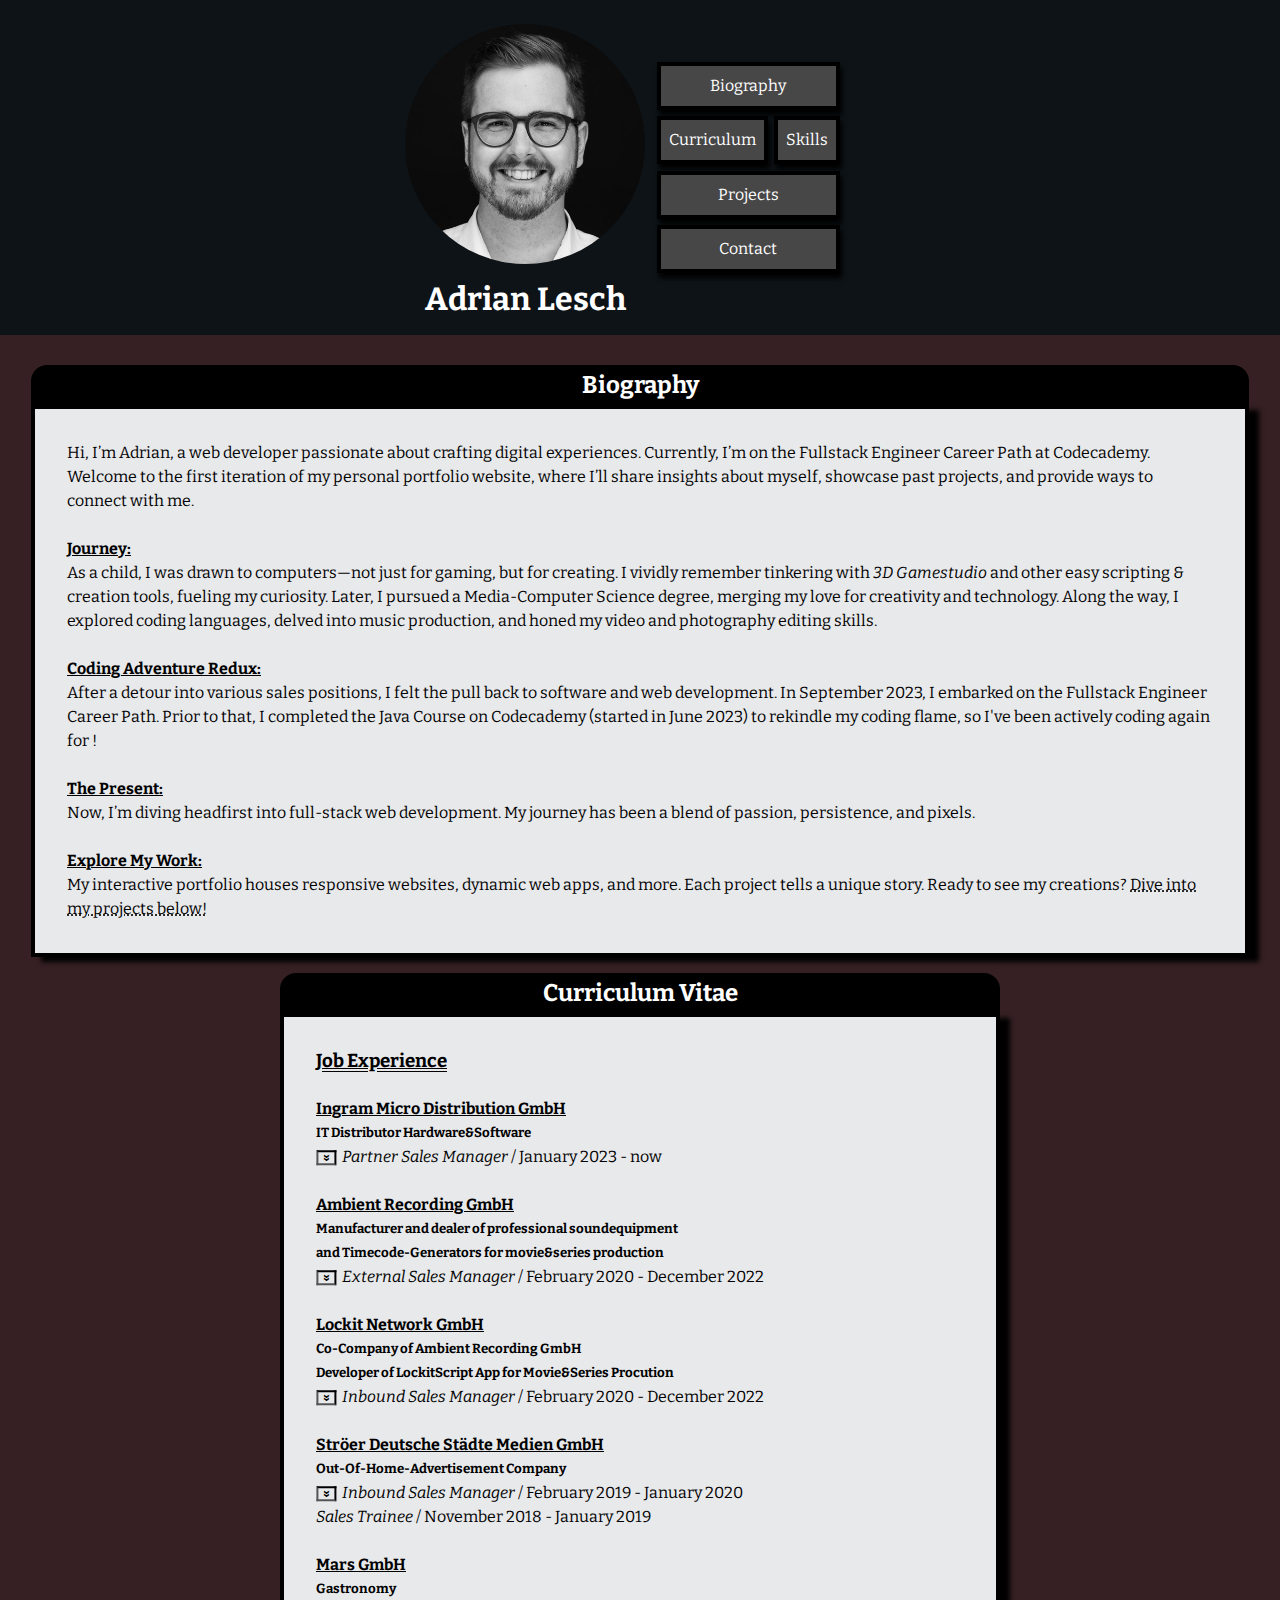
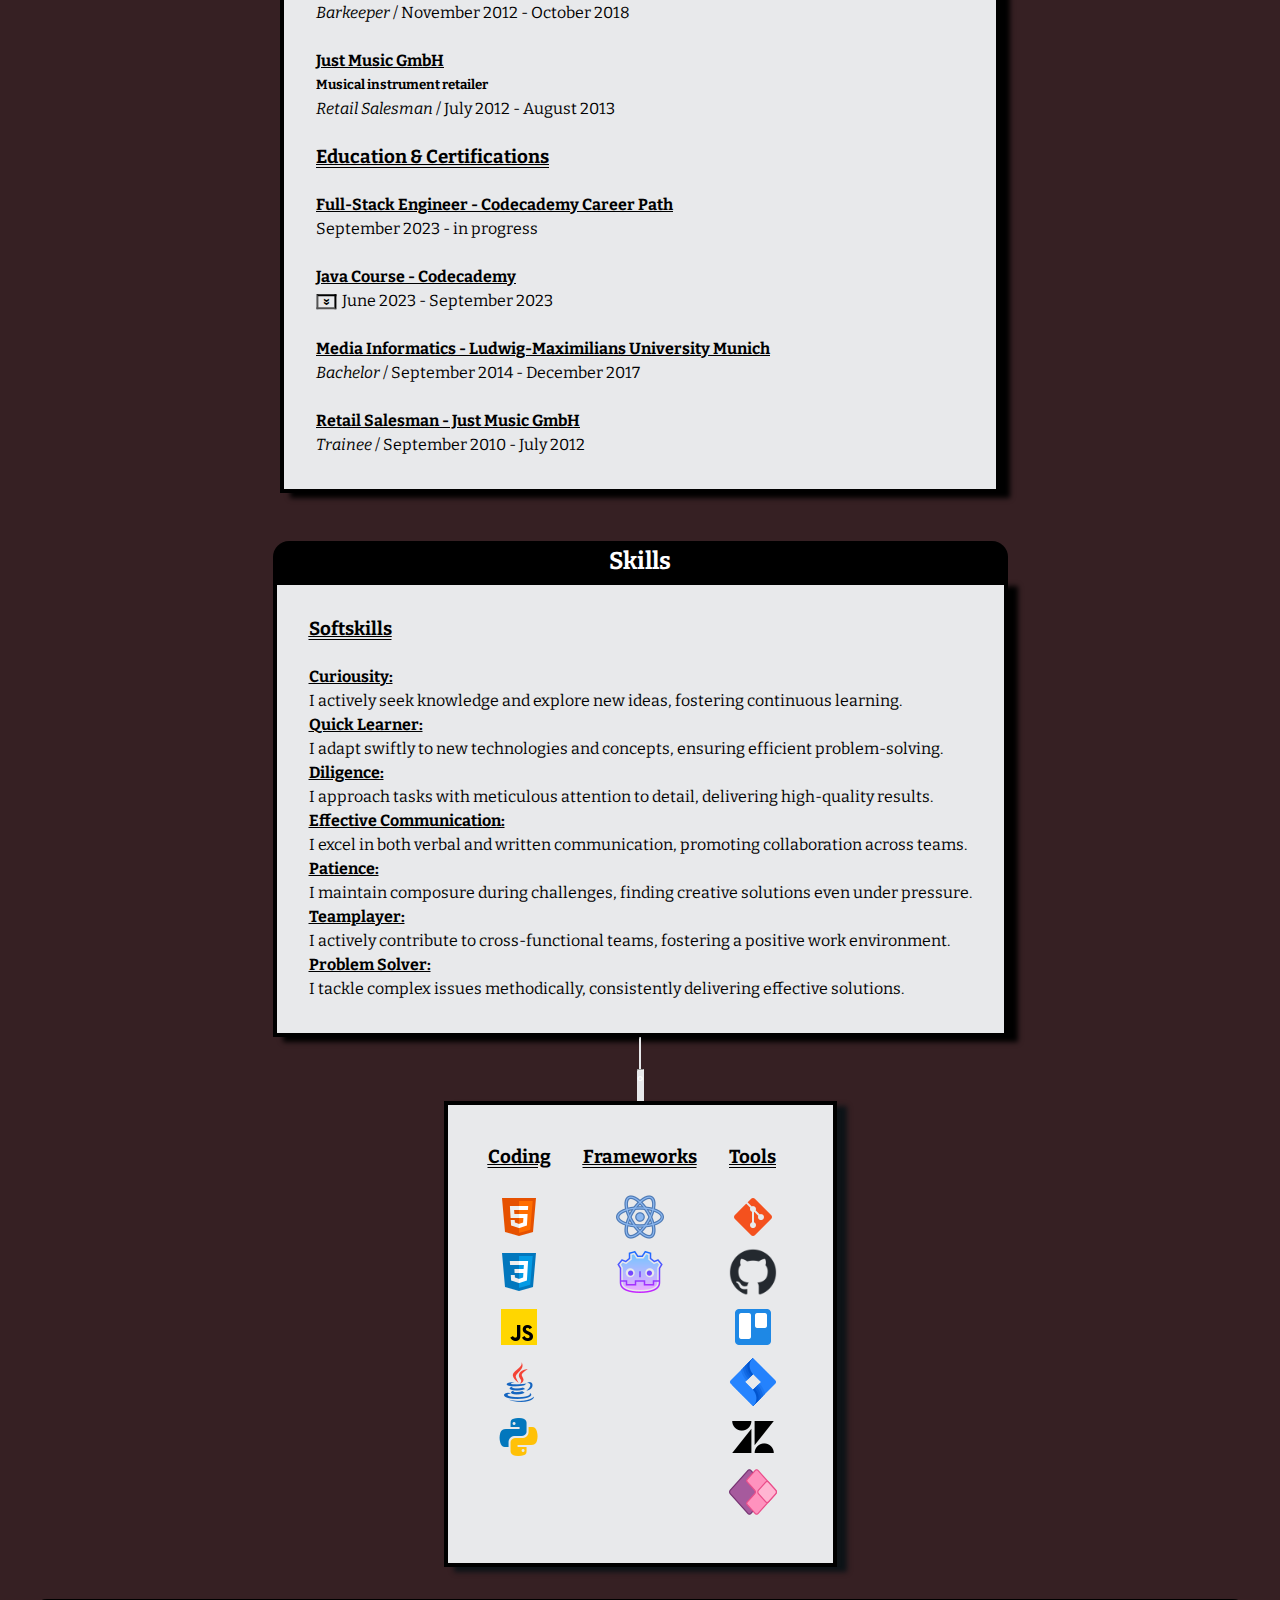
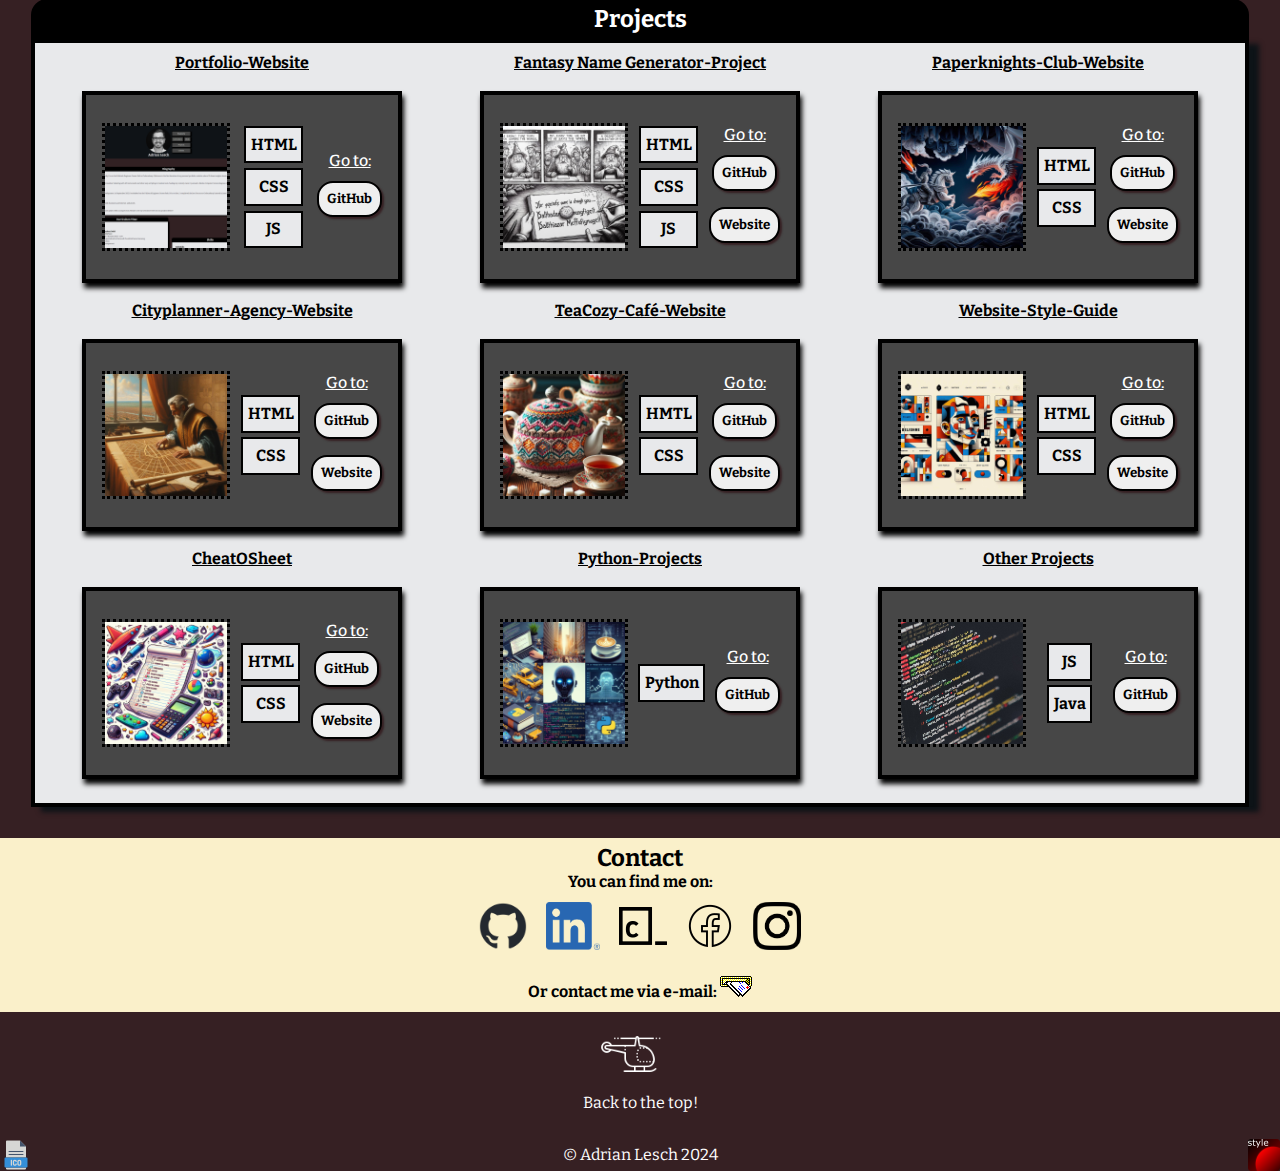
==== commit 7c99b133: "Changed look and feel of the project buttons, changed text decorations for h3 and h4" ====
--- a/index.html
+++ b/index.html
@@ -129,7 +129,7 @@
             </section>
 
             <!--CV-Section-->
-            
+
             <section role="region">
                 <h2 class="index" id="navTwo" role="heading" aria-level="2">Curriculum Vitae</h2>
                 <div class="columns" id="cuVi">
@@ -373,11 +373,21 @@
                                 <li role="listitem">CSS</li>
                                 <li role="listitem">JS</li>
                             </ul>
+
+                            <div class="buttonWrap">
+                                <p>Go to:</p>
+                                <a href="https://github.com/AdrianLesch/PortfolioWebsiteAdrianLesch"
+                                    target="_blank"><button class="button" type="button"
+                                        role="button">GitHub</button></a>
+                            </div>
+                            <!--Old-Version-->
+                            <!--
                             <div class="subFlex">
                                 <a href="https://github.com/AdrianLesch/PortfolioWebsiteAdrianLesch" target="_blank"
                                     role="button"><img src="./resources/icon/CodinglanguagesIcons/icons8-folder-30.png"
                                         alt="An icon of a folder" title="GitHub-Repository"></a>
                             </div>
+                            -->
                         </div>
                     </div>
                     <!--Fantasy Name Generator Project-->
@@ -391,6 +401,18 @@
                                 <li role="listitem">CSS</li>
                                 <li role="listitem">JS</li>
                             </ul>
+                            <div class="buttonWrap">
+                                <p>Go to:</p>
+                                <a href="https://github.com/AdrianLesch/FanatsyNameGenerator---MixedMessages"
+                                    target="_blank"><button class="button" type="button"
+                                        role="button">GitHub</button></a>
+                                <a href="https://adrianlesch.github.io/FanatsyNameGenerator---MixedMessages"
+                                    target="_blank"><button class="button" type="button"
+                                        role="button">Website</button></a>
+                            </div>
+
+                            <!--Old Version-->
+                            <!--
                             <div class="subFlex">
                                 <a href="https://github.com/AdrianLesch/FanatsyNameGenerator---MixedMessages"
                                     target="_blank" role="button"><img
@@ -401,6 +423,8 @@
                                         src="./resources/icon/CodinglanguagesIcons/GithubPagesIcon.png"
                                         alt="An icon for GitHubPages" title="GitHubPages-Website"></a>
                             </div>
+                            -->
+
                         </div>
                     </div>
                     <!--Paperknights-Club-Website-->
@@ -413,6 +437,18 @@
                                 <li role="listitem">HTML</li>
                                 <li role="listitem">CSS</li>
                             </ul>
+
+                            <div class="buttonWrap">
+                                <p>Go to:</p>
+                                <a href="https://github.com/AdrianLesch/The-Paper-Knights-Project"
+                                    target="_blank"><button class="button" type="button"
+                                        role="button">GitHub</button></a>
+                                <a href="https://adrianlesch.github.io/The-Paper-Knights-Project"
+                                    target="_blank"><button class="button" type="button"
+                                        role="button">Website</button></a>
+                            </div>
+                            <!--Old-Version-->
+                            <!--
                             <div class="subFlex">
                                 <a href="https://github.com/AdrianLesch/The-Paper-Knights-Project" target="_blank"
                                     role="button"><img src="./resources/icon/CodinglanguagesIcons/icons8-folder-30.png"
@@ -422,6 +458,7 @@
                                         src="./resources/icon/CodinglanguagesIcons/GithubPagesIcon.png"
                                         alt="An icon for GitHubPages" title="GitHubPages-Website"></a>
                             </div>
+                            -->
                         </div>
                     </div>
                     <!--Cityplanner-Agency-Website-->
@@ -434,6 +471,18 @@
                                 <li role="listitem">HTML</li>
                                 <li role="listitem">CSS</li>
                             </ul>
+
+                            <div class="buttonWrap">
+                                <p>Go to:</p>
+                                <a href="https://github.com/AdrianLesch/CityPlanner-Project"
+                                    target="_blank"><button class="button" type="button"
+                                        role="button">GitHub</button></a>
+                                <a href="https://adrianlesch.github.io/CityPlanner-Project"
+                                    target="_blank"><button class="button" type="button"
+                                        role="button">Website</button></a>
+                            </div>
+                            <!--Old-Version-->
+                            <!--
                             <div class="subFlex">
                                 <a href="https://github.com/AdrianLesch/CityPlanner-Project" target="_blank"
                                     role="button"><img src="./resources/icon/CodinglanguagesIcons/icons8-folder-30.png"
@@ -442,6 +491,7 @@
                                     role="button"><img src="./resources/icon/CodinglanguagesIcons/GithubPagesIcon.png"
                                         alt="A GitHub-Pages-Icon" title="GitHubPages-Website"></a>
                             </div>
+                            -->
                         </div>
                     </div>
                     <!--TeaCozy-Café-Website-->
@@ -454,6 +504,18 @@
                                 <li role="listitem">HMTL</li>
                                 <li role="listitem">CSS</li>
                             </ul>
+
+                            <div class="buttonWrap">
+                                <p>Go to:</p>
+                                <a href="https://github.com/AdrianLesch/TeaCozyProject.github.io"
+                                    target="_blank"><button class="button" type="button"
+                                        role="button">GitHub</button></a>
+                                <a href="https://adrianlesch.github.io/TeaCozyProject.github.io/"
+                                    target="_blank"><button class="button" type="button"
+                                        role="button">Website</button></a>
+                            </div>
+                            <!--Old-Version-->
+                            <!--
                             <div class="subFlex">
                                 <a href="https://github.com/AdrianLesch/TeaCozyProject.github.io" target="_blank"
                                     role="button"><img src="./resources/icon/CodinglanguagesIcons/icons8-folder-30.png"
@@ -463,6 +525,7 @@
                                         src="./resources/icon/CodinglanguagesIcons/GithubPagesIcon.png"
                                         alt="A GitHub-Pages icon." title="GitHubPages-Website"></a>
                             </div>
+                            -->
                         </div>
                     </div>
                     <!--Website-Style-Guide-->
@@ -475,6 +538,18 @@
                                 <li role="listitem">HTML</li>
                                 <li role="listitem">CSS</li>
                             </ul>
+
+                            <div class="buttonWrap">
+                                <p>Go to:</p>
+                                <a href="https://github.com/AdrianLesch/codecademyWSS""
+                                    target="_blank"><button class="button" type="button"
+                                        role="button">GitHub</button></a>
+                                <a href="https://adrianlesch.github.io/codecademyWSS"
+                                    target="_blank"><button class="button" type="button"
+                                        role="button">Website</button></a>
+                            </div>
+                            <!--Old-Version-->
+                            <!--
                             <div class="subFlex">
                                 <a href="https://github.com/AdrianLesch/codecademyWSS" target="_blank"
                                     role="button"><img src="./resources/icon/CodinglanguagesIcons/icons8-folder-30.png"
@@ -484,6 +559,7 @@
                                         src="./resources/icon/CodinglanguagesIcons/GithubPagesIcon.png"
                                         alt="A GitHub Pages Icon" title="GitHubPages-Website"></a>
                             </div>
+                            -->
                         </div>
                     </div>
                     <!--Cheat-O-Sheet-Project-->
@@ -496,6 +572,18 @@
                                 <li role="listitem">HTML</li>
                                 <li role="listitem">CSS</li>
                             </ul>
+
+                            <div class="buttonWrap">
+                                <p>Go to:</p>
+                                <a href="https://github.com/AdrianLesch/CheatOSheet"
+                                    target="_blank"><button class="button" type="button"
+                                        role="button">GitHub</button></a>
+                                <a href="https://adrianlesch.github.io/CheatOSheet"
+                                    target="_blank"><button class="button" type="button"
+                                        role="button">Website</button></a>
+                            </div>
+                            <!--Old-Version-->
+                            <!--
                             <div class="subFlex">
                                 <a href="https://github.com/AdrianLesch/CheatOSheet" target="_blank" role="button"><img
                                         src="./resources/icon/CodinglanguagesIcons/icons8-folder-30.png"
@@ -505,6 +593,7 @@
                                         src="./resources/icon/CodinglanguagesIcons/GithubPagesIcon.png"
                                         alt="A GitHub Pages Icon" title="GitHubPages-Website"></a>
                             </div>
+                            -->
                         </div>
                     </div>
                     <!--Python-Projects-->
@@ -516,11 +605,21 @@
                             <ul role="list">
                                 <li role="listitem">Python</li>
                             </ul>
+
+                            <div class="buttonWrap">
+                                <p>Go to:</p>
+                                <a href="https://github.com/AdrianLesch/Python-Exercise-Projects"
+                                    target="_blank"><button class="button" type="button"
+                                        role="button">GitHub</button></a>
+                            </div>
+                            <!--Old-Version-->
+                            <!--
                             <div class="subFlex">
                                 <a href="https://github.com/AdrianLesch/Python-Exercise-Projects" target="_blank"
                                     role="button"><img src="./resources/icon/CodinglanguagesIcons/icons8-folder-30.png"
                                         alt="An icon of a folder" title="GitHub-Repository"></a>
                             </div>
+                            -->
                         </div>
                     </div>
                     <!--Other-Projects-->
@@ -533,11 +632,21 @@
                                 <li role="listitem">JS</li>
                                 <li role="listitem">Java</li>
                             </ul>
+
+                            <div class="buttonWrap">
+                                <p>Go to:</p>
+                                <a href="https://github.com/stars/AdrianLesch/lists/additional-projects"
+                                    target="_blank"><button class="button" type="button"
+                                        role="button">GitHub</button></a>
+                            </div>
+                            <!--Old-Verison-->
+                            <!--
                             <div class="subFlex">
                                 <a href="https://github.com/stars/AdrianLesch/lists/additional-projects" target="_blank"
                                     role="button"><img src="./resources/icon/CodinglanguagesIcons/icons8-folder-30.png"
                                         alt="An icon of a folder" title="GitHub-Repository"></a>
                             </div>
+                            -->
                         </div>
                     </div>
                 </div>
@@ -554,7 +663,7 @@
                 <a href="https://github.com/AdrianLesch" target="_blank" role="link"><img
                         src="./resources/icon/SocialMedia/github-mark.png" alt="A GitHub-Logo" class="socialMediaIcon"
                         title="GitHub"></a>
-                <a href="https://www.linkedin.com/in/adrian-lesch-522369170/" target="_blank" role="link"><img
+                <a href="https://www.linkedin.com/in/adrian-lesch/" target="_blank" role="link"><img
                         src="./resources/icon/SocialMedia/LI-In-Bug.png" alt="A LinkedIn Logo" id="linkedIn"
                         title="LinkedIn"></a>
                 <a href="https://www.codecademy.com/profiles/AlgoRhythmus" target="_blank" role="link"><img
--- a/resources/styles/style.css
+++ b/resources/styles/style.css
@@ -70,8 +70,12 @@
     transition: 0.6s;
 }
 
+h3{
+    text-decoration: underline double;
+}
+
 h4 {
-    text-decoration: underline dotted;
+    text-decoration: underline;
 }
 
 /* Header-Styling */
@@ -451,17 +455,53 @@
     }
 }
 
+/*Button-Styling*/
+.buttonWrap{
+    display: flex;
+    flex-flow: column wrap;
+}
+
+.buttonWrap p{
+    color: white;
+    text-decoration: underline;
+    font-weight: 500;
+}
+
+.button{
+    font-family: "Bitter", serif;
+    font-weight: bold;
+    margin: .5rem 0rem;
+    padding: .5rem;
+    border: 2px solid black;
+    color: black;
+    transition: .4s ease;
+    box-shadow: 2px 2px 2px #362023;
+    border-radius: 1rem;
+}
+
+.button:hover{
+    background-color: black;
+    color: white;
+    transform: scale(1.05);
+}
+
+.button:active{
+    background-color: #FAF0CA;
+    color: black;
+}
+
+/*Flex-Rectangle*/
 .flexProject:hover,
 .flexProject:focus {
-    transform: scale(1.1);
-    transition: 0.3s ease;
+    transform: scale(1.05);
+    transition: 0.4s ease;
 }
 
 .flexProject li {
     border: 2px solid black;
     background-color: #E8E9EB;
-    margin: .2rem;
-    padding: .5rem;
+    margin: .3rem 0;
+    padding: .3rem;
     color: #000000;
     font-weight: bold;
 }
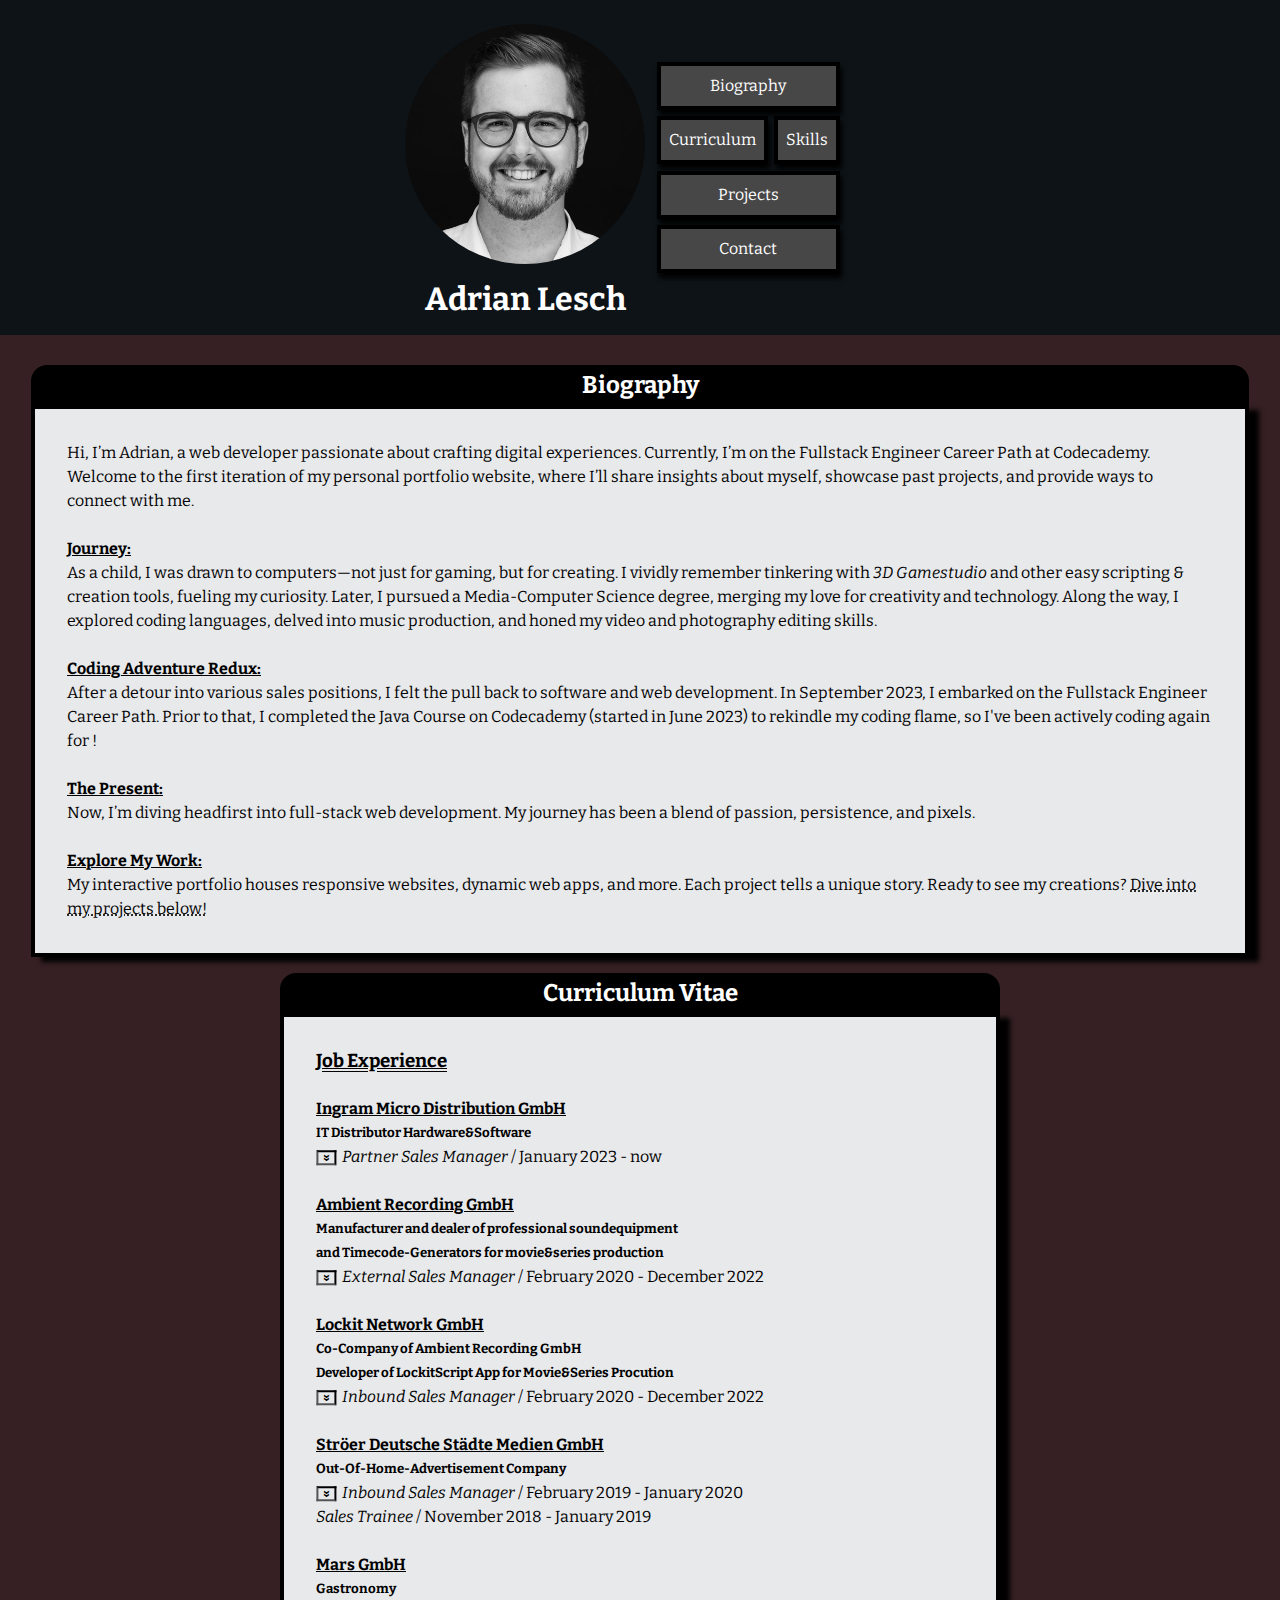
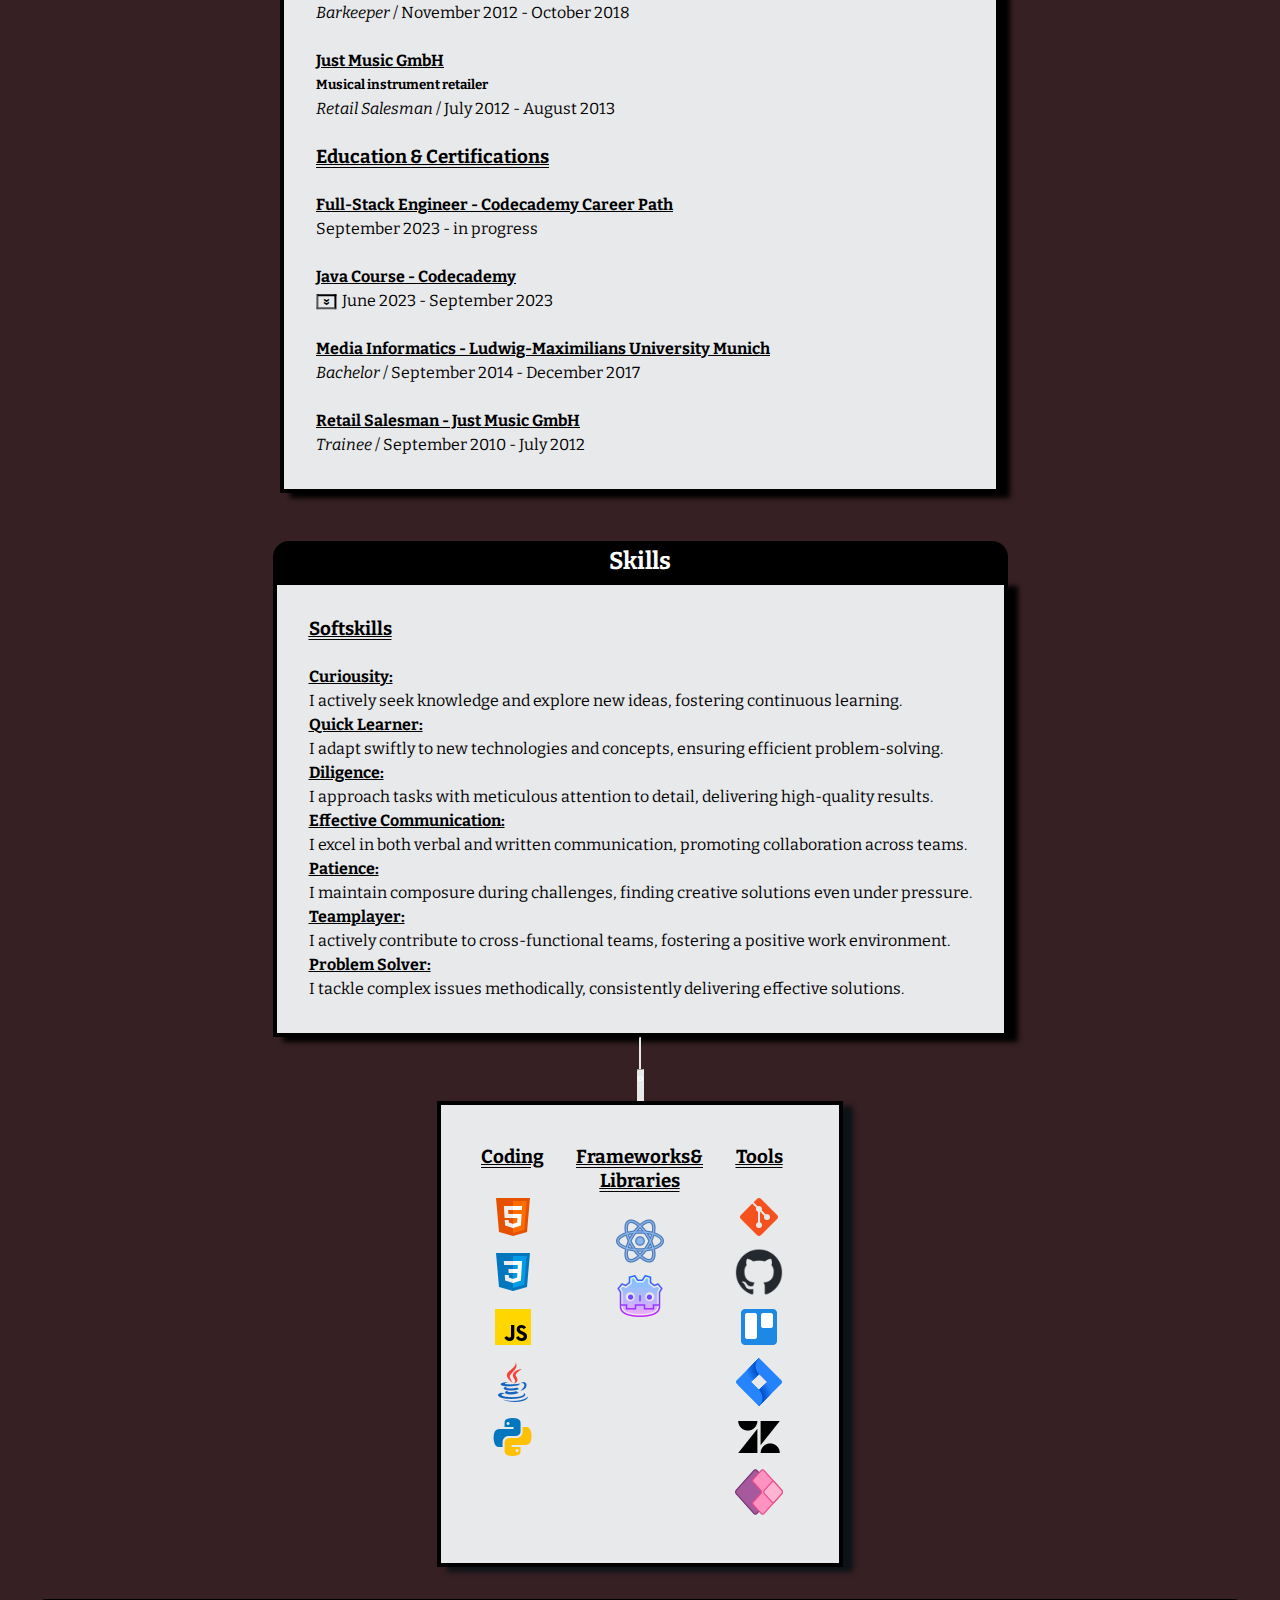
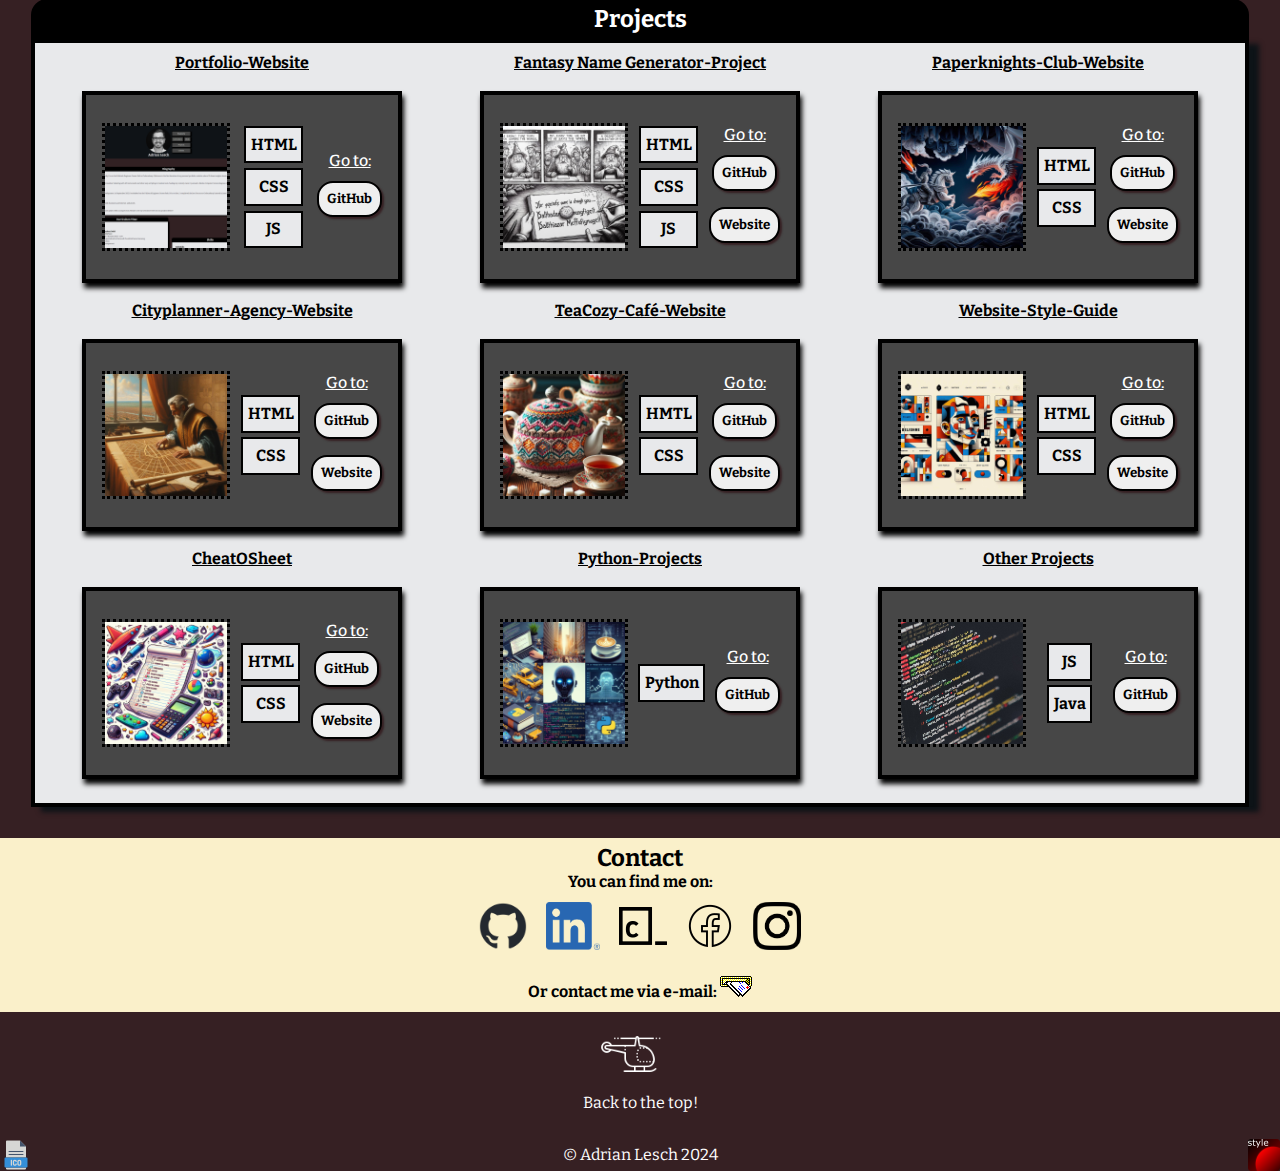
==== commit 7ac0ab94: "Minor HTML change" ====
--- a/index.html
+++ b/index.html
@@ -320,7 +320,7 @@
                     </div>
 
                     <div class="skillsToolsBox">
-                        <h3 role="heading" aria-level="3"><u>Frameworks</u></h3>
+                        <h3 role="heading" aria-level="3"><u>Frameworks&<br>Libraries</u></h3>
                         <br>
                         <ul class="frameworkFlex" role="list">
                             <li role="listitem"><img src="./resources/icon/CodinglanguagesIcons/icons8-react-48.png"
--- a/resources/styles/style.css
+++ b/resources/styles/style.css
@@ -490,6 +490,18 @@
     color: black;
 }
 
+@media only screen and (min-width:345px) and (max-width:415px){
+    .buttonWrap{
+        flex-flow: row wrap;
+        align-items: center;
+        justify-content: space-around;
+    }
+
+    .button{
+        margin-left: .5rem;
+    }
+}
+
 /*Flex-Rectangle*/
 .flexProject:hover,
 .flexProject:focus {
